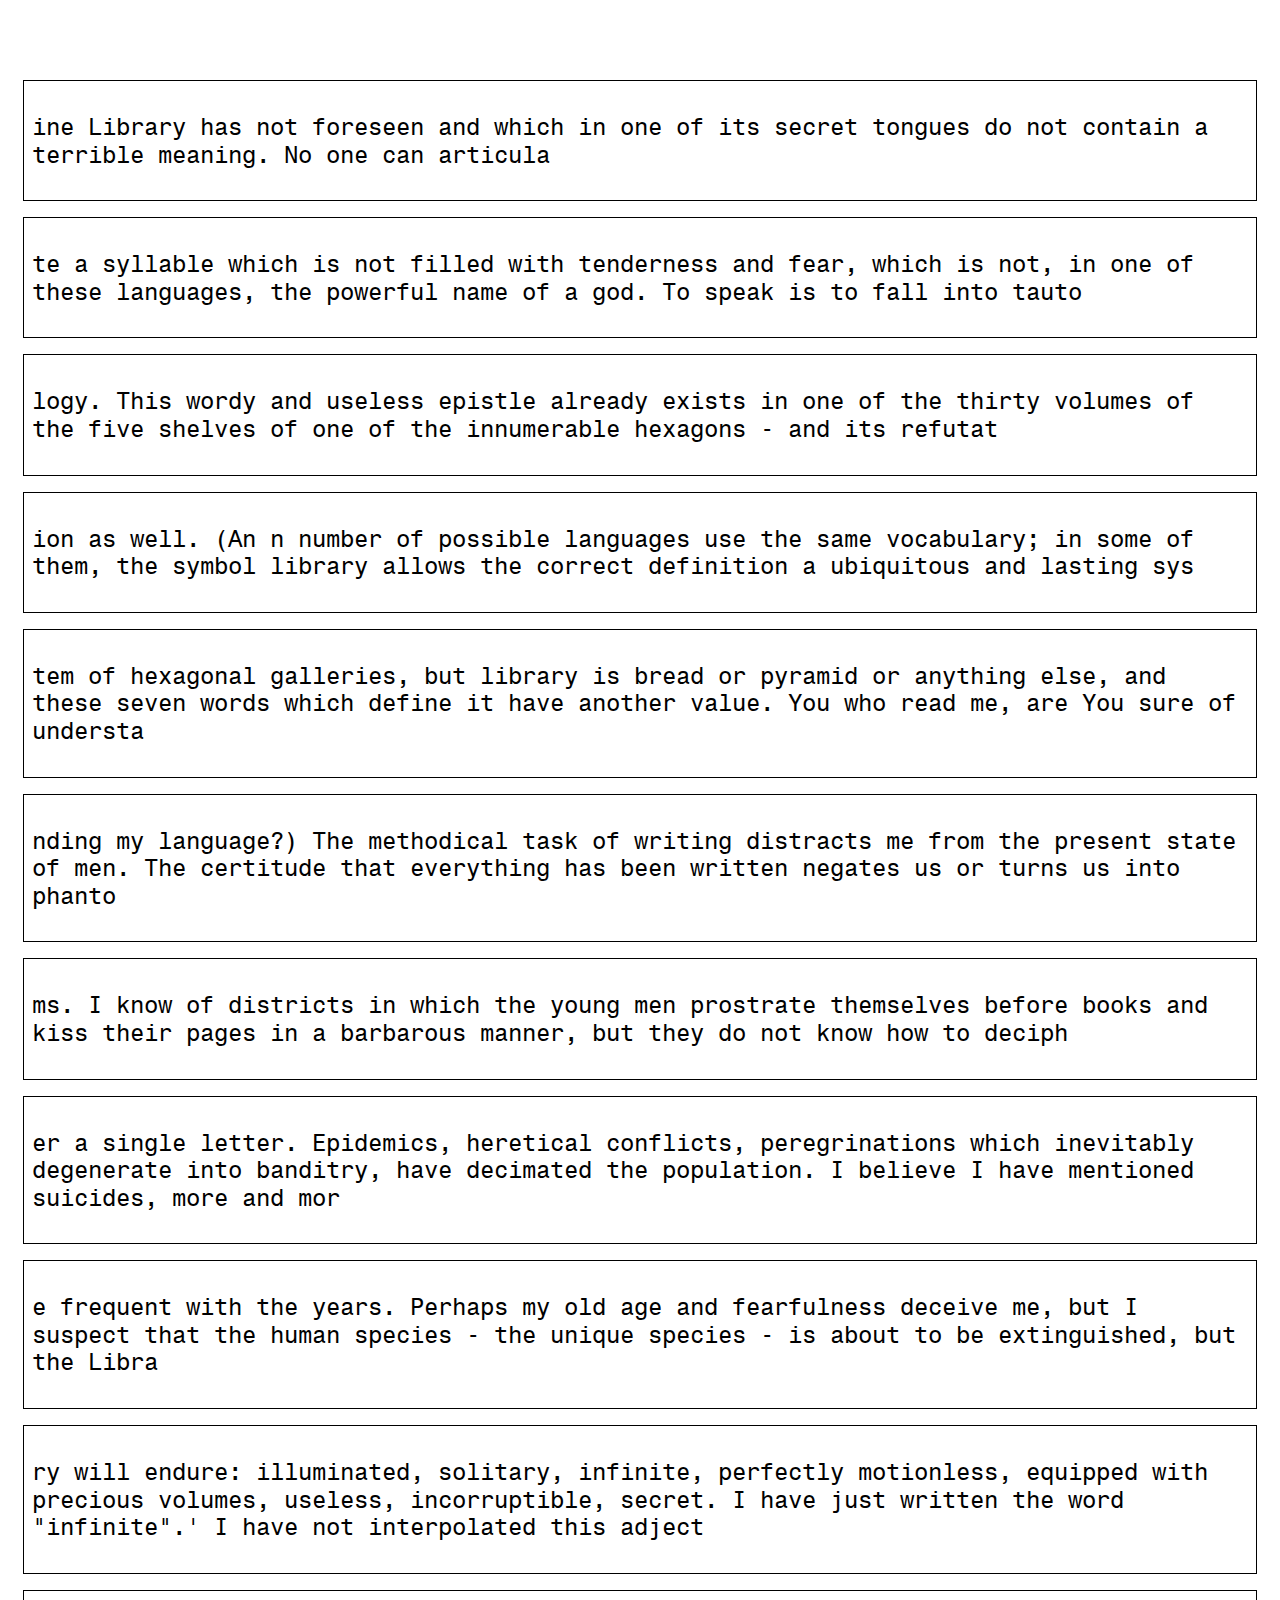
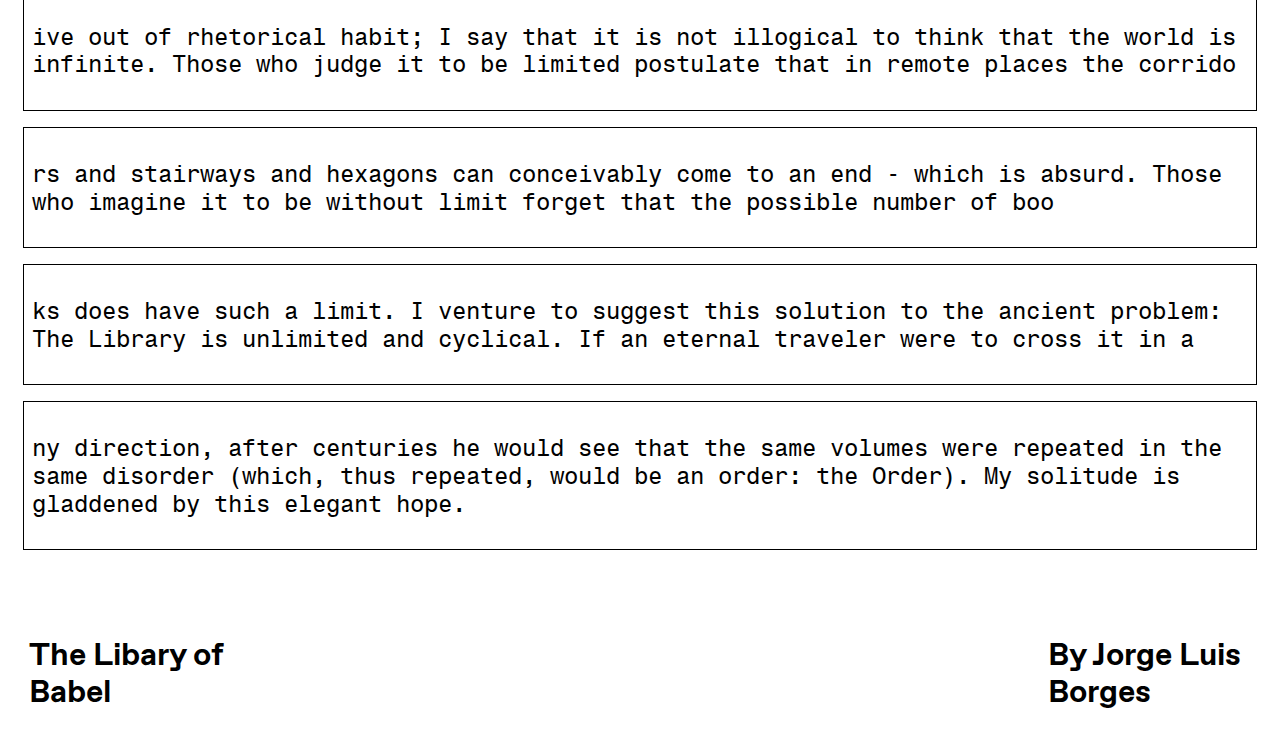
==== index10.html @ 60315643 "draft" ====
<!DOCTYPE html>
<html>
<head>
	<title>The Libary of Babel</title>
	<link rel="stylesheet" type="text/css" href="style.css">
	<link rel="stylesheet" type="text/css" href="normalize.css">
</head>
<body>
	<div class="container">

		<a href=""><div class="box8"><p> ine Library has not foreseen and which in one of its secret tongues do not contain a terrible meaning. No one can articula</p> </div></a>

		<a href=""><div class="box8"><p> te a syllable which is not filled with tenderness and fear, which is not, in one of these languages, the powerful name of a god. To speak is to fall into tauto</p> </div></a>

		<a href=""><div class="box8"><p> logy. This wordy and useless epistle already exists in one of the thirty volumes of the five shelves of one of the innumerable hexagons - and its refutat</p> </div></a>

		<a href=""><div class="box8"><p> ion as well. (An n number of possible languages use the same vocabulary; in some of them, the symbol library allows the correct definition a ubiquitous and lasting sys
</p> </div></a>

		<a href=""><div class="box8"><p> tem of hexagonal galleries, but library is bread or pyramid or anything else, and these seven words which define it have another value. You who read me, are You sure of understa</p> </div></a>

		<a href=""><div class="box8"><p> nding my language?) The methodical task of writing distracts me from the present state of men. The certitude that everything has been written negates us or turns us into phanto
</p> </div></a>

		<a href=""><div class="box8"><p> ms. I know of districts in which the young men prostrate themselves before books and kiss their pages in a barbarous manner, but they do not know how to deciph
 </p> </div></a>

        <a href=""><div class="box8"> <p> er a single letter. Epidemics, heretical conflicts, peregrinations which inevitably degenerate into banditry, have decimated the population. I believe I have mentioned suicides, more and mor
         
        </p> </div></a>

		<a href=""><div class="box8"><p> e frequent with the years. Perhaps my old age and fearfulness deceive me, but I suspect that the human species - the unique species - is about to be extinguished, but the Libra</p> </div></a>

		 <a href=""><div class="box8"><p> ry will endure: illuminated, solitary, infinite, perfectly motionless, equipped with precious volumes, useless, incorruptible, secret. I have just written the word "infinite".' I have not interpolated this adject

</p> </div></a>

         <a href=""><div class="box8"> <p> ive out of rhetorical habit; I say that it is not illogical to think that the world is infinite. Those who judge it to be limited postulate that in remote places the corrido

         </p> </div> </a>
         
         <a href=""><div class="box8"><p>rs and stairways and hexagons can conceivably come to an end - which is absurd. Those who imagine it to be without limit forget that the possible number of boo</p> </div></a>

         <a href=""><div class="box8"><p>ks does have such a limit. I venture to suggest this solution to the ancient problem: The Library is unlimited and cyclical. If an eternal traveler were to cross it in a
         </p> </div></a>
       
         <a href=""><div class="box8"><p> ny direction, after centuries he would see that the same volumes were repeated in the same disorder (which, thus repeated, would be an order: the Order). My solitude is gladdened by this elegant hope.


         </p> </div></a>
	</div>

<div class="footer2">
	<div><p>The Libary of Babel</p></div>
	<div> <p>By Jorge Luis Borges</p></div>
</div>
</body>
</html>
---- style.css ----
@font-face {
  font-family: "Monospace 821";
  src: url("Bitstream - Monospac821 BT Roman.woff") format("woff");
}

@font-face {
  font-family: "Favorit";
  src: url("ABCFavorit-Bold-Trial.woff") format("woff");
}



.box{
	width: 95%;
	border: solid 1px black;
	margin: auto;
	margin-top: 1rem;
	font-family: "Monospace 821";
	color: black;
	font-size: 1.5rem;
    padding: .5rem;

}

.box:hover{
 background-color: red;
}

.box2{
	width: 95%;
	border: solid 1px black;
	margin: auto;
	margin-top: 1rem;
	font-family: "Monospace 821";
	color: black;
	font-size: 1.5rem;
    padding: .5rem;

}

.box2:hover{
 background-color: yellow;
}

.box3{
	width: 95%;
	border: solid 1px black;
	margin: auto;
	margin-top: 1rem;
	font-family: "Monospace 821";
	color: black;
	font-size: 1.5rem;
    padding: .5rem;
}

.box3:hover{
	background-color: #39FF14;
}

.box4{
	width: 95%;
	border: solid 1px black;
	margin: auto;
	margin-top: 1rem;
	font-family: "Monospace 821";
	color: black;
	font-size: 1.5rem;
    padding: .5rem;
}

.box4:hover{
	background-color: #bc13fe;
}

.box5{
	width: 95%;
	border: solid 1px black;
	margin: auto;
	margin-top: 1rem;
	font-family: "Monospace 821";
	color: black;
	font-size: 1.5rem;
    padding: .5rem;
}

.box5:hover{
	background-color: #011ffd;
}

.box6{
	width: 95%;
	border: solid 1px black;
	margin: auto;
	margin-top: 1rem;
	font-family: "Monospace 821";
	color: black;
	font-size: 1.5rem;
    padding: .5rem;
}

.box6:hover{
	background-color: #13ca91;
}

.box7{
	width: 95%;
	border: solid 1px black;
	margin: auto;
	margin-top: 1rem;
	font-family: "Monospace 821";
	color: black;
	font-size: 1.5rem;
    padding: .5rem;
}

.box7:hover{
	background-color: #f000ff;
}

.box8{
	width: 95%;
	border: solid 1px black;
	margin: auto;
	margin-top: 1rem;
	font-family: "Monospace 821";
	color: black;
	font-size: 1.5rem;
    padding: .5rem;
}

.box8:hover{
	background-color: #FF5F1F;
}


a{
	text-decoration: none;
}



.container{
	margin-top: 5rem;

}


.footer{
	font-family: "Favorit";
	display: flex;
	flex-direction: row;
	margin-top: 12rem;
	font-size: 2rem;
	margin-left: 2.3%;
	column-gap: 64%;
}

.footer2{
	font-family: "Favorit";
	display: flex;
	flex-direction: row;
	margin-top: 3.5rem;
	font-size: 2rem;
	margin-left: 2.3%;
	column-gap: 64%;
}



@media only screen and (max-width: 1200px) {
.footer{
	font-family: "Favorit";
	display: flex;
	flex-direction: row;
	margin-top: 3rem;
	font-size: 2rem;
	margin-left: 3%;
	column-gap: 46%;
}

body{
	background-origin: yellow;
}

.footer2{
	font-family: "Favorit";
	display: flex;
	flex-direction: row;
	margin-top: 1rem;
	font-size: 2rem;
	margin-left: 3%%;
	column-gap: 46%;
}

.container{
	margin-top: 6rem;
}

}

@media only screen and (max-width: 755px) {

.footer{
    column-gap: 15%
}

.footer2{
	font-family: "Favorit";
	display: flex;
	flex-direction: row;
	margin-top: 1rem;
	font-size: 2rem;
	margin-left: 3%%;
	column-gap: 15%;
}

body{
	background-color: yellow;
}


}

@media only screen and (max-width: 376px) {
body{
	background-color: red;
	}
}
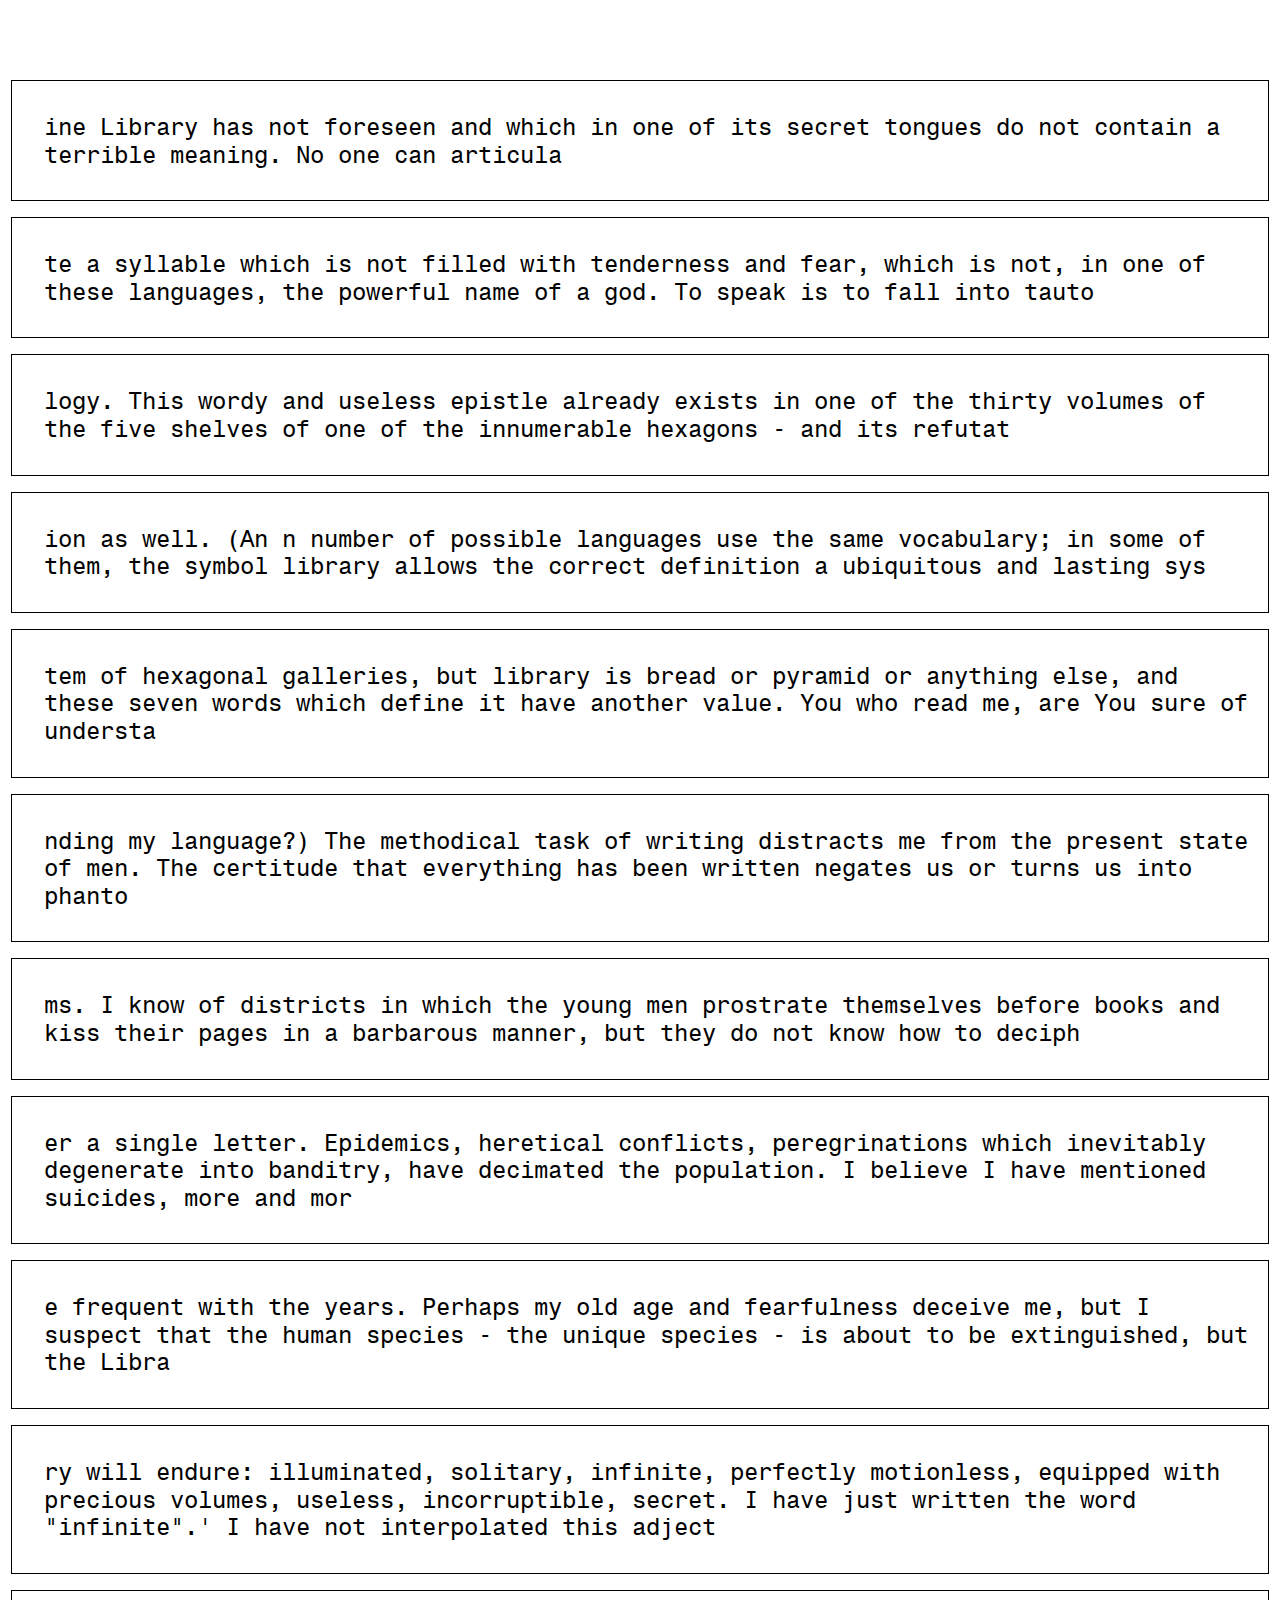
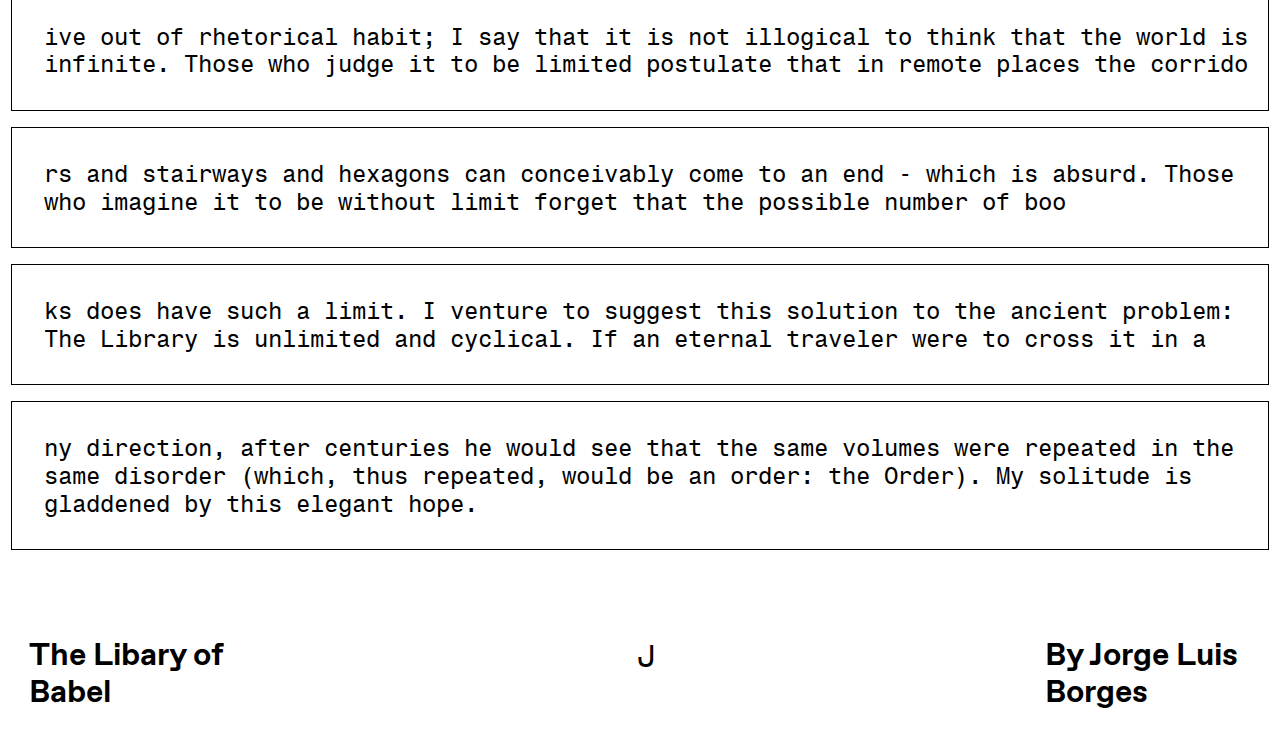
==== commit 005941cb: "fixed draft" ====
--- a/index10.html
+++ b/index10.html
@@ -2,56 +2,58 @@
 <html>
 <head>
 	<title>The Libary of Babel</title>
+	<link rel="stylesheet" type="text/css" href="normalize.css">
 	<link rel="stylesheet" type="text/css" href="style.css">
-	<link rel="stylesheet" type="text/css" href="normalize.css">
+	<meta name="viewport" content="width=device-width, initial-scale=1">
 </head>
-<body>
+<body class="body">
 	<div class="container">
 
-		<a href=""><div class="box8"><p> ine Library has not foreseen and which in one of its secret tongues do not contain a terrible meaning. No one can articula</p> </div></a>
+		<a href="index3.html"><div class="box ten pgten1"><p> ine Library has not foreseen and which in one of its secret tongues do not contain a terrible meaning. No one can articula</p> </div></a>
 
-		<a href=""><div class="box8"><p> te a syllable which is not filled with tenderness and fear, which is not, in one of these languages, the powerful name of a god. To speak is to fall into tauto</p> </div></a>
+		<a href="index8.html"><div class="box ten pgten2"><p> te a syllable which is not filled with tenderness and fear, which is not, in one of these languages, the powerful name of a god. To speak is to fall into tauto</p> </div></a>
 
-		<a href=""><div class="box8"><p> logy. This wordy and useless epistle already exists in one of the thirty volumes of the five shelves of one of the innumerable hexagons - and its refutat</p> </div></a>
+		<a href="index4.html"><div class="box ten pgten3"><p> logy. This wordy and useless epistle already exists in one of the thirty volumes of the five shelves of one of the innumerable hexagons - and its refutat</p> </div></a>
 
-		<a href=""><div class="box8"><p> ion as well. (An n number of possible languages use the same vocabulary; in some of them, the symbol library allows the correct definition a ubiquitous and lasting sys
+		<a href="index2.html"><div class="box ten pgten4"><p> ion as well. (An n number of possible languages use the same vocabulary; in some of them, the symbol library allows the correct definition a ubiquitous and lasting sys
 </p> </div></a>
 
-		<a href=""><div class="box8"><p> tem of hexagonal galleries, but library is bread or pyramid or anything else, and these seven words which define it have another value. You who read me, are You sure of understa</p> </div></a>
+		<a href="index.html"><div class="box ten pgten5"><p> tem of hexagonal galleries, but library is bread or pyramid or anything else, and these seven words which define it have another value. You who read me, are You sure of understa</p> </div></a>
 
-		<a href=""><div class="box8"><p> nding my language?) The methodical task of writing distracts me from the present state of men. The certitude that everything has been written negates us or turns us into phanto
+		<a href="index9.html"><div class="box ten pgten6"><p> nding my language?) The methodical task of writing distracts me from the present state of men. The certitude that everything has been written negates us or turns us into phanto
 </p> </div></a>
 
-		<a href=""><div class="box8"><p> ms. I know of districts in which the young men prostrate themselves before books and kiss their pages in a barbarous manner, but they do not know how to deciph
+		<a href="index2.html"><div class="box ten pgten7"><p> ms. I know of districts in which the young men prostrate themselves before books and kiss their pages in a barbarous manner, but they do not know how to deciph
  </p> </div></a>
 
-        <a href=""><div class="box8"> <p> er a single letter. Epidemics, heretical conflicts, peregrinations which inevitably degenerate into banditry, have decimated the population. I believe I have mentioned suicides, more and mor
+        <a href="index7.html"><div class="box ten pgten8"> <p> er a single letter. Epidemics, heretical conflicts, peregrinations which inevitably degenerate into banditry, have decimated the population. I believe I have mentioned suicides, more and mor
          
         </p> </div></a>
 
-		<a href=""><div class="box8"><p> e frequent with the years. Perhaps my old age and fearfulness deceive me, but I suspect that the human species - the unique species - is about to be extinguished, but the Libra</p> </div></a>
+		<a href="index6.html"><div class="box ten pgten9"><p> e frequent with the years. Perhaps my old age and fearfulness deceive me, but I suspect that the human species - the unique species - is about to be extinguished, but the Libra</p> </div></a>
 
-		 <a href=""><div class="box8"><p> ry will endure: illuminated, solitary, infinite, perfectly motionless, equipped with precious volumes, useless, incorruptible, secret. I have just written the word "infinite".' I have not interpolated this adject
+		 <a href="index3.html"><div class="box ten pgten10"><p> ry will endure: illuminated, solitary, infinite, perfectly motionless, equipped with precious volumes, useless, incorruptible, secret. I have just written the word "infinite".' I have not interpolated this adject
 
 </p> </div></a>
 
-         <a href=""><div class="box8"> <p> ive out of rhetorical habit; I say that it is not illogical to think that the world is infinite. Those who judge it to be limited postulate that in remote places the corrido
+         <a href="index2.html"><div class="box ten pgten11"> <p> ive out of rhetorical habit; I say that it is not illogical to think that the world is infinite. Those who judge it to be limited postulate that in remote places the corrido
 
          </p> </div> </a>
          
-         <a href=""><div class="box8"><p>rs and stairways and hexagons can conceivably come to an end - which is absurd. Those who imagine it to be without limit forget that the possible number of boo</p> </div></a>
+         <a href="index8.html"><div class="box ten pgten12"><p>rs and stairways and hexagons can conceivably come to an end - which is absurd. Those who imagine it to be without limit forget that the possible number of boo</p> </div></a>
 
-         <a href=""><div class="box8"><p>ks does have such a limit. I venture to suggest this solution to the ancient problem: The Library is unlimited and cyclical. If an eternal traveler were to cross it in a
+         <a href="index.html"><div class="box ten pgten13"><p>ks does have such a limit. I venture to suggest this solution to the ancient problem: The Library is unlimited and cyclical. If an eternal traveler were to cross it in a
          </p> </div></a>
        
-         <a href=""><div class="box8"><p> ny direction, after centuries he would see that the same volumes were repeated in the same disorder (which, thus repeated, would be an order: the Order). My solitude is gladdened by this elegant hope.
+         <a href="index4.html"><div class="box ten pgten14"><p> ny direction, after centuries he would see that the same volumes were repeated in the same disorder (which, thus repeated, would be an order: the Order). My solitude is gladdened by this elegant hope.
 
 
          </p> </div></a>
 	</div>
 
-<div class="footer2">
+<div class="footer3">
 	<div><p>The Libary of Babel</p></div>
+	<div class="abc"><p>J</p></div>
 	<div> <p>By Jorge Luis Borges</p></div>
 </div>
 </body>
--- a/style.css
+++ b/style.css
@@ -1,230 +1,774 @@
 @font-face {
-  font-family: "Monospace 821";
-  src: url("Bitstream - Monospac821 BT Roman.woff") format("woff");
+     font-family: "Monospace 821";
+     src: url("Bitstream - Monospac821 BT Roman.woff") format("woff");
+}
+ @font-face {
+     font-family: "Favorit";
+     src: url("ABCFavorit-Bold-Trial.woff") format("woff");
+}
+ body{
+     overflow-x: hidden;
+}
+ .box{
+     width: 95%;
+     border: solid 1px black;
+     margin: auto;
+     margin-top: 1rem;
+     font-family: "Monospace 821";
+     color: black;
+     font-size: 1.5rem;
+     padding: .5rem;
+     padding-left: 2rem;
+}
+ a{
+     text-decoration: none;
+}
+ .container{
+     margin-top: 5rem;
+}
+ .containerpg1{
+     margin-top: none;
+     overflow-y: hidden;
+}
+ .footer1{
+     font-family: "Favorit";
+     display: flex;
+     flex-direction: row;
+     margin-top: 12rem;
+     font-size: 2rem;
+     margin-left: 2.3%;
+     column-gap: 31%;
+}
+ .footer2{
+     font-family: "Favorit";
+     display: flex;
+     flex-direction: row;
+     margin-top: 3.5rem;
+     font-size: 2rem;
+     margin-left: 2.3%;
+     column-gap: 31%;
+}
+ .footer3{
+     font-family: "Favorit";
+     display: flex;
+     flex-direction: row;
+     margin-top: 3.5rem;
+     font-size: 2rem;
+     margin-left: 2.3%;
+     column-gap: 31%;
+}
+ .footermargin{
+     margin-top: 16rem;
+}
+ .abc{
+     font-family: "Monospace 821";
+}
+ .pgone{
+     animation: pgone 15s infinite;
+     position: relative;
+     animation-timing-function: linear;
+}
+ @keyframes pgone{
+     0%{
+         bottom: 65rem;
+    }
+     100%{
+         bottom: -100rem;
+    }
+}
+ .pgtwo1{
+     animation: pgtwo1 15s infinite;
+     position: relative;
+     animation-timing-function: linear;
+}
+ .pgtwo2{
+     animation: pgtwo2 13s infinite;
+     position: relative;
+     animation-timing-function: linear;
+}
+ .pgtwo3{
+     animation: pgtwo1 10s infinite;
+     position: relative;
+     animation-timing-function: linear;
+}
+ .pgtwo4{
+     animation: pgtwo2 16s infinite;
+     position: relative;
+     animation-timing-function: linear;
+}
+ .pgtwo5{
+     animation: pgtwo1 12s infinite;
+     position: relative;
+     animation-timing-function: linear;
+}
+ .pgtwo6{
+     animation: pgtwo2 15s infinite;
+     position: relative;
+     animation-timing-function: linear;
+}
+ @keyframes pgtwo1{
+     0%{
+         left: 100%;
+    }
+     100%{
+         left: -100% 
+    }
+}
+ @keyframes pgtwo2{
+     0%{
+         right: 100%;
+    }
+     100%{
+         right: -100% 
+    }
+}
+ .pgthree1{
+     animation: pgthree 1s infinite;
+     animation-timing-function: linear;
+     position: relative;
+}
+ .pgthree2{
+     animation: pgthree 3s infinite;
+     animation-timing-function: linear;
+     position: relative;
+}
+ .pgthree3{
+     animation: pgthree 2s infinite;
+     animation-timing-function: linear;
+     position: relative;
+}
+ .pgthree4{
+     animation: pgthree 4s infinite;
+     animation-timing-function: linear;
+     position: relative;
+}
+ .pgthree5{
+     animation: pgthree 2s infinite;
+     animation-timing-function: linear;
+     position: relative;
+}
+ .pgthree6{
+     animation: pgthree 1s infinite;
+     animation-timing-function: linear;
+     position: relative;
+}
+ .pgthree7{
+     animation: pgthree 14s infinite;
+     animation-timing-function: linear;
+     position: relative;
+}
+ @keyframes pgthree{
+     0%{
+         top: 0rem;
+    }
+     25%{
+         top: -4rem;
+    }
+     50%{
+         top: 0rem;
+    }
+     75%{
+         top: 4rem;
+    }
+     100%{
+         top: 0rem;
+    }
+}
+ .pgfour1{
+     animation: pgfour 1s infinite;
+}
+ .pgfour2{
+     animation: pgfour 3s infinite;
+}
+ .pgfour3{
+     animation: pgfour 2s infinite;
+}
+ .pgfour4{
+     animation: pgfour 4s infinite;
+}
+ .pgfour5{
+     animation: pgfour 1s infinite;
+}
+ .pgfour6{
+     animation: pgfour 2s infinite;
+}
+ .pgfour7{
+     animation: pgfour 4s infinite;
+}
+ .pgfour8{
+     animation: pgfour 3s infinite;
+}
+ @keyframes pgfour{
+     0%{
+         opacity: 100% 
+    }
+     50%{
+         opacity: 0%;
+    }
+     100%{
+         opacity: 100%;
+    }
+}
+ .pgfive1{
+     animation: pgfive 2s infinite;
+     animation-timing-function: linear;
+     position: relative;
+}
+ .pgfive2{
+     animation: pgfive 7s infinite;
+     animation-timing-function: linear;
+     position: relative;
+}
+ .pgfive3{
+     animation: pgfive 2s infinite;
+     animation-timing-function: linear;
+     position: relative;
+}
+ .pgfive4{
+     animation: pgfive 5s infinite;
+     animation-timing-function: linear;
+     position: relative;
+}
+ .pgfive5{
+     animation: pgfive 6s infinite;
+     animation-timing-function: linear;
+     position: relative;
+}
+ .pgfive6{
+     animation: pgfive 2s infinite;
+     animation-timing-function: linear;
+     position: relative;
+}
+ .pgfive7{
+     animation: pgfive 4s infinite;
+     animation-timing-function: linear;
+     position: relative;
+}
+ .pgfive8{
+     animation: pgfive 6s infinite;
+     animation-timing-function: linear;
+     position: relative;
+}
+ .pgfive9{
+     animation: pgfive 3s infinite;
+     animation-timing-function: linear;
+     position: relative;
+}
+ @keyframes pgfive{
+     0%{
+         left: 0rem;
+    }
+     25%{
+         left: 10rem;
+    }
+     50%{
+         left:0rem;
+    }
+     75%{
+         left: -10rem;
+    }
+     100%{
+         left: 0rem;
+    }
+}
+ .pgsix1{
+     animation: pgsix 3s infinite;
+     animation-timing-function: linear;
+}
+ .pgsix2{
+     animation: pgsix 2s infinite;
+     animation-timing-function: linear;
+}
+ .pgsix3{
+     animation: pgsix 4s infinite;
+     animation-timing-function: linear;
+}
+ .pgsix4{
+     animation: pgsix 6s infinite;
+     animation-timing-function: linear;
+}
+ .pgsix5{
+     animation: pgsix 2s infinite;
+     animation-timing-function: linear;
+}
+ .pgsix6{
+     animation: pgsix 6s infinite;
+     animation-timing-function: linear;
+}
+ .pgsix7{
+     animation: pgsix 3s infinite;
+     animation-timing-function: linear;
+}
+ .pgsix8{
+     animation: pgsix 2s infinite;
+     animation-timing-function: linear;
+}
+ .pgsix9{
+     animation: pgsix 5s infinite;
+     animation-timing-function: linear;
+}
+ .pgsix10{
+     animation: pgsix 2s infinite;
+     animation-timing-function: linear;
+}
+ @keyframes pgsix{
+     0%{
+         transform: rotateZ( 15deg);
+    }
+     50%{
+         transform: rotateZ(-15deg);
+    }
+     100%{
+         transform: rotateZ(15deg);
+    }
+}
+ .pgseven1{
+     animation: pgseven 2s infinite;
+     animation-timing-function: ease;
+}
+ .pgseven2{
+     animation: pgseven 1s infinite;
+     animation-timing-function: ease;
+}
+ .pgseven3{
+     animation: pgseven 4s infinite;
+     animation-timing-function: ease;
+}
+ .pgseven4{
+     animation: pgseven 5s infinite;
+     animation-timing-function: ease;
+}
+ .pgseven5{
+     animation: pgseven 3s infinite;
+     animation-timing-function: ease;
+}
+ .pgseven6{
+     animation: pgseven 2s infinite;
+     animation-timing-function: ease;
+}
+ .pgseven7{
+     animation: pgseven 6s infinite;
+     animation-timing-function: ease;
+}
+ .pgseven8{
+     animation: pgseven 3s infinite;
+     animation-timing-function: ease;
+}
+ .pgseven9{
+     animation: pgseven 1s infinite;
+     animation-timing-function: ease;
+}
+ .pgseven10{
+     animation: pgseven 3s infinite;
+     animation-timing-function: ease;
+}
+ .pgseven11{
+     animation: pgseven 2s infinite;
+     animation-timing-function: ease;
+}
+ @keyframes pgseven {
+     0% {
+         transform: scale(1,1) translateY(0);
+    }
+     10% {
+         transform: scale(1.1,.9) translateY(0);
+    }
+     30% {
+         transform: scale(.9,1.1) translateY(-100px);
+    }
+     50% {
+         transform: scale(1,1) translateY(0);
+    }
+     57% {
+         transform: scale(1,1) translateY(-7px);
+    }
+     64% {
+         transform: scale(1,1) translateY(0);
+    }
+     100% {
+         transform: scale(1,1) translateY(0);
+    }
+}
+ .pgeight1{
+     animation: pgeight 4s infinite;
+     animation-timing-function: linear;
+}
+ .pgeight2{
+     animation: pgeight 7s infinite;
+     animation-timing-function: linear;
+}
+ .pgeight3{
+     animation: pgeight 5s infinite;
+     animation-timing-function: linear;
+}
+ .pgeight4{
+     animation: pgeight 3s infinite;
+     animation-timing-function: linear;
+}
+ .pgeight5{
+     animation: pgeight 6s infinite;
+     animation-timing-function: linear;
+}
+ .pgeight6{
+     animation: pgeight 4s infinite;
+     animation-timing-function: linear;
+}
+ .pgeight7{
+     animation: pgeight 7s infinite;
+     animation-timing-function: linear;
+}
+ .pgeight8{
+     animation: pgeight 4s infinite;
+     animation-timing-function: linear;
+}
+ .pgeight9{
+     animation: pgeight 5s infinite;
+     animation-timing-function: linear;
+}
+ .pgeight10{
+     animation: pgeight 3s infinite;
+     animation-timing-function: linear;
+}
+ .pgeight11{
+     animation: pgeight 7s infinite;
+     animation-timing-function: linear;
+}
+ .pgeight12{
+     animation: pgeight 4s infinite;
+     animation-timing-function: linear;
+}
+ @keyframes pgeight {
+     from {
+         transform: rotate(0deg) translateX(150px) rotate(0deg);
+    }
+     to {
+         transform: rotate(360deg) translateX(150px) rotate(-360deg);
+    }
+}
+ .pgnine1{
+     animation: pgnine 12s infinite;
+     animation-timing-function: linear;
+     position: relative;
+}
+ .pgnine2{
+     animation: pgnine 10s infinite;
+     animation-timing-function: linear;
+     position: relative;
+}
+ .pgnine3{
+     animation: pgnine 8s infinite;
+     animation-timing-function: linear;
+     position: relative;
+}
+ .pgnine4{
+     animation: pgnine 15s infinite;
+     animation-timing-function: linear;
+     position: relative;
+}
+ .pgnine5{
+     animation: pgnine 13s infinite;
+     animation-timing-function: linear;
+     position: relative;
+}
+ .pgnine6{
+     animation: pgnine 9s infinite;
+     animation-timing-function: linear;
+     position: relative;
+}
+ .pgnine7{
+     animation: pgnine 15s infinite;
+     animation-timing-function: linear;
+     position: relative;
+}
+ .pgnine8{
+     animation: pgnine 10s infinite;
+     animation-timing-function: linear;
+     position: relative;
+}
+ .pgnine9{
+     animation: pgnine 12s infinite;
+     animation-timing-function: linear;
+     position: relative;
+}
+ .pgnine10{
+     animation: pgnine 16s infinite;
+     animation-timing-function: linear;
+     position: relative;
+}
+ .pgnine11{
+     animation: pgnine 8s infinite;
+     animation-timing-function: linear;
+     position: relative;
+}
+ .pgnine12{
+     animation: pgnine 16s infinite;
+     animation-timing-function: linear;
+     position: relative;
+}
+ .pgnine13{
+     animation: pgnine 10s infinite;
+     animation-timing-function: linear;
+     position: relative;
+}
+ @keyframes pgnine{
+     0%{
+         transition: rotateY(0deg);
+    }
+     50%{
+         transform: rotateY(360deg);
+    }
+     100%{
+         transform: rotateY(0deg);
+    }
+}
+ .pgten1{
+     animation: pgten 9s infinite;
+     animation-timing-function: linear;
+     position: relative;
+}
+ .pgten2{
+     animation: pgten2 12s infinite;
+     animation-timing-function: linear;
+     position: relative;
+}
+ .pgten3{
+     animation: pgten 10s infinite;
+     animation-timing-function: linear;
+     position: relative;
+}
+ .pgten4{
+     animation: pgten2 14s infinite;
+     animation-timing-function: linear;
+     position: relative;
+}
+ .pgten5{
+     animation: pgten 9s infinite;
+     animation-timing-function: linear;
+     position: relative;
+}
+ .pgten6{
+     animation: pgten2 8s infinite;
+     animation-timing-function: linear;
+     position: relative;
+}
+ .pgten7{
+     animation: pgten 12s infinite;
+     animation-timing-function: linear;
+     position: relative;
+}
+ .pgten8{
+     animation: pgten2 14s infinite;
+     animation-timing-function: linear;
+     position: relative;
+}
+ .pgten9{
+     animation: pgten 13s infinite;
+     animation-timing-function: linear;
+     position: relative;
+}
+ .pgten10{
+     animation: pgten2 16s infinite;
+     animation-timing-function: linear;
+     position: relative;
+}
+ .pgten11{
+     animation: pgten 9s infinite;
+     animation-timing-function: linear;
+     position: relative;
+}
+ .pgten12{
+     animation: pgten2 8s infinite;
+     animation-timing-function: linear;
+     position: relative;
+}
+ .pgten13{
+     animation: pgten 15s infinite;
+     animation-timing-function: linear;
+     position: relative;
+}
+ .pgten14{
+     animation: pgten2 12s infinite;
+     animation-timing-function: linear;
+     position: relative;
+}
+ @keyframes pgten{
+     0%{
+         transform: rotateZ( 15deg);
+         left: 0%;
+         opacity: 100% 
+    }
+     50%{
+         transform: rotateZ(-15deg);
+         left: 100%;
+         opacity:0%;
+    }
+     100%{
+         transform: rotateZ(15deg);
+         left: 0%;
+         opacity: 100%;
+    }
+}
+ @keyframes pgten2{
+     0%{
+         transform: rotateZ( 15deg);
+         right: 0%;
+         opacity: 100% 
+    }
+     50%{
+         transform: rotateZ(-15deg);
+         right: 100%;
+         opacity:0%;
+    }
+     100%{
+         transform: rotateZ(15deg);
+         right: 0%;
+         opacity: 100%;
+    }
+}
+ .one:hover{
+     background-color: red;
+}
+ .two:hover{
+     background-color: yellow;
+}
+ .three:hover{
+     background-color: #39FF14;
+}
+ .four:hover{
+     background-color: #bc13fe;
+}
+ .five:hover{
+     background-color: #011ffd;
+}
+ .six:hover{
+     background-color: green;
+}
+ .seven:hover{
+     background-color: #13ca91;
+}
+ .eight:hover{
+     background-color: #f000ff;
+}
+ .nine:hover{
+     background-color: #FF5F1F;
+}
+ .ten:hover{
+     background-color: orange;
+}
+ @media screen and (max-width: 1200px) {
+     .footer1{
+         font-family: "Favorit";
+         display: flex;
+         flex-direction: row;
+         margin-top: 3rem;
+         font-size: 2rem;
+         margin-left: 3%;
+         column-gap: 20%;
+    }
+     .footer2{
+         font-family: "Favorit";
+         display: flex;
+         flex-direction: row;
+         margin-top: 1rem;
+         font-size: 2rem;
+         margin-left: 3%;
+         column-gap: 20%;
+    }
+     .footer3{
+         font-family: "Favorit";
+         display: flex;
+         flex-direction: row;
+         margin-top: 1rem;
+         font-size: 2rem;
+         margin-left: 3%;
+         column-gap: 20%;
+    }
+     .container{
+         margin-top: 6rem;
+    }
+     .containerpg1{
+         margin-top: none;
+         overflow-x: hidden;
+    }
+}
+ @media screen and (max-width: 755px) {
+     .box{
+         padding: .5rem;
+         padding-left:.5rem;
+    }
+     .footer1{
+         column-gap: 10%;
+         font-size: 1.7rem;
+    }
+     .footer2{
+         font-family: "Favorit";
+         display: flex;
+         flex-direction: row;
+         margin-top: 1rem;
+         font-size: 1.7rem;
+         margin-left: 3%;
+         column-gap: 10%;
+    }
+     .footer3{
+         font-family: "Favorit";
+         display: flex;
+         flex-direction: row;
+         margin-top: -4rem;
+         font-size: 1.7rem;
+         margin-left: 3%;
+         column-gap: 10%;
+    }
+     .containerpg1{
+         margin-top: none;
+         margin-bottom: -5rem;
+         position: static;
+         overflow-y: hidden;
+         overflow-x: hidden;
+    }
+}
+ @media screen and (max-width: 376px) {
+     .box{
+         font-size: 16px;
+         height: 10rem;
+         width: 90%;
+         padding: .5rem;
+         padding-left:.5rem;
+    }
+     .footer1{
+         column-gap: 19%;
+         font-size: 1rem;
+         margin-top: .9rem;
+         margin-bottom: none;
+    }
+     .footer2{
+         margin-top: .9rem;
+         font-size: 1rem;
+         column-gap: 19%;
+    }
+     .footer3{
+         margin-top: -5rem;
+         font-size: 1rem;
+         column-gap: 19%;
+    }
+     .containerpg1{
+         margin-top: none;
+         margin-bottom: -5rem;
+         position: static;
+         overflow-y: hidden;
+         overflow-x: hidden;
+    }
+     .container{
+         margin-top: 0rem;
+         margin-bottom: .9rem;
+         position: static;
+         overflow-y: hidden;
+         overflow-x: hidden;
+    }
+     p{
+         vertical-align: middle;
+    }
+     body{
+         overflow-x: hidden;
+    }
 }
 
-@font-face {
-  font-family: "Favorit";
-  src: url("ABCFavorit-Bold-Trial.woff") format("woff");
-}
-
-
-
-.box{
-	width: 95%;
-	border: solid 1px black;
-	margin: auto;
-	margin-top: 1rem;
-	font-family: "Monospace 821";
-	color: black;
-	font-size: 1.5rem;
-    padding: .5rem;
-
-}
-
-.box:hover{
- background-color: red;
-}
-
-.box2{
-	width: 95%;
-	border: solid 1px black;
-	margin: auto;
-	margin-top: 1rem;
-	font-family: "Monospace 821";
-	color: black;
-	font-size: 1.5rem;
-    padding: .5rem;
-
-}
-
-.box2:hover{
- background-color: yellow;
-}
-
-.box3{
-	width: 95%;
-	border: solid 1px black;
-	margin: auto;
-	margin-top: 1rem;
-	font-family: "Monospace 821";
-	color: black;
-	font-size: 1.5rem;
-    padding: .5rem;
-}
-
-.box3:hover{
-	background-color: #39FF14;
-}
-
-.box4{
-	width: 95%;
-	border: solid 1px black;
-	margin: auto;
-	margin-top: 1rem;
-	font-family: "Monospace 821";
-	color: black;
-	font-size: 1.5rem;
-    padding: .5rem;
-}
-
-.box4:hover{
-	background-color: #bc13fe;
-}
-
-.box5{
-	width: 95%;
-	border: solid 1px black;
-	margin: auto;
-	margin-top: 1rem;
-	font-family: "Monospace 821";
-	color: black;
-	font-size: 1.5rem;
-    padding: .5rem;
-}
-
-.box5:hover{
-	background-color: #011ffd;
-}
-
-.box6{
-	width: 95%;
-	border: solid 1px black;
-	margin: auto;
-	margin-top: 1rem;
-	font-family: "Monospace 821";
-	color: black;
-	font-size: 1.5rem;
-    padding: .5rem;
-}
-
-.box6:hover{
-	background-color: #13ca91;
-}
-
-.box7{
-	width: 95%;
-	border: solid 1px black;
-	margin: auto;
-	margin-top: 1rem;
-	font-family: "Monospace 821";
-	color: black;
-	font-size: 1.5rem;
-    padding: .5rem;
-}
-
-.box7:hover{
-	background-color: #f000ff;
-}
-
-.box8{
-	width: 95%;
-	border: solid 1px black;
-	margin: auto;
-	margin-top: 1rem;
-	font-family: "Monospace 821";
-	color: black;
-	font-size: 1.5rem;
-    padding: .5rem;
-}
-
-.box8:hover{
-	background-color: #FF5F1F;
-}
-
-
-a{
-	text-decoration: none;
-}
-
-
-
-.container{
-	margin-top: 5rem;
-
-}
-
-
-.footer{
-	font-family: "Favorit";
-	display: flex;
-	flex-direction: row;
-	margin-top: 12rem;
-	font-size: 2rem;
-	margin-left: 2.3%;
-	column-gap: 64%;
-}
-
-.footer2{
-	font-family: "Favorit";
-	display: flex;
-	flex-direction: row;
-	margin-top: 3.5rem;
-	font-size: 2rem;
-	margin-left: 2.3%;
-	column-gap: 64%;
-}
-
-
-
-@media only screen and (max-width: 1200px) {
-.footer{
-	font-family: "Favorit";
-	display: flex;
-	flex-direction: row;
-	margin-top: 3rem;
-	font-size: 2rem;
-	margin-left: 3%;
-	column-gap: 46%;
-}
-
-body{
-	background-origin: yellow;
-}
-
-.footer2{
-	font-family: "Favorit";
-	display: flex;
-	flex-direction: row;
-	margin-top: 1rem;
-	font-size: 2rem;
-	margin-left: 3%%;
-	column-gap: 46%;
-}
-
-.container{
-	margin-top: 6rem;
-}
-
-}
-
-@media only screen and (max-width: 755px) {
-
-.footer{
-    column-gap: 15%
-}
-
-.footer2{
-	font-family: "Favorit";
-	display: flex;
-	flex-direction: row;
-	margin-top: 1rem;
-	font-size: 2rem;
-	margin-left: 3%%;
-	column-gap: 15%;
-}
-
-body{
-	background-color: yellow;
-}
-
-
-}
-
-@media only screen and (max-width: 376px) {
-body{
-	background-color: red;
-	}
-}
-
-
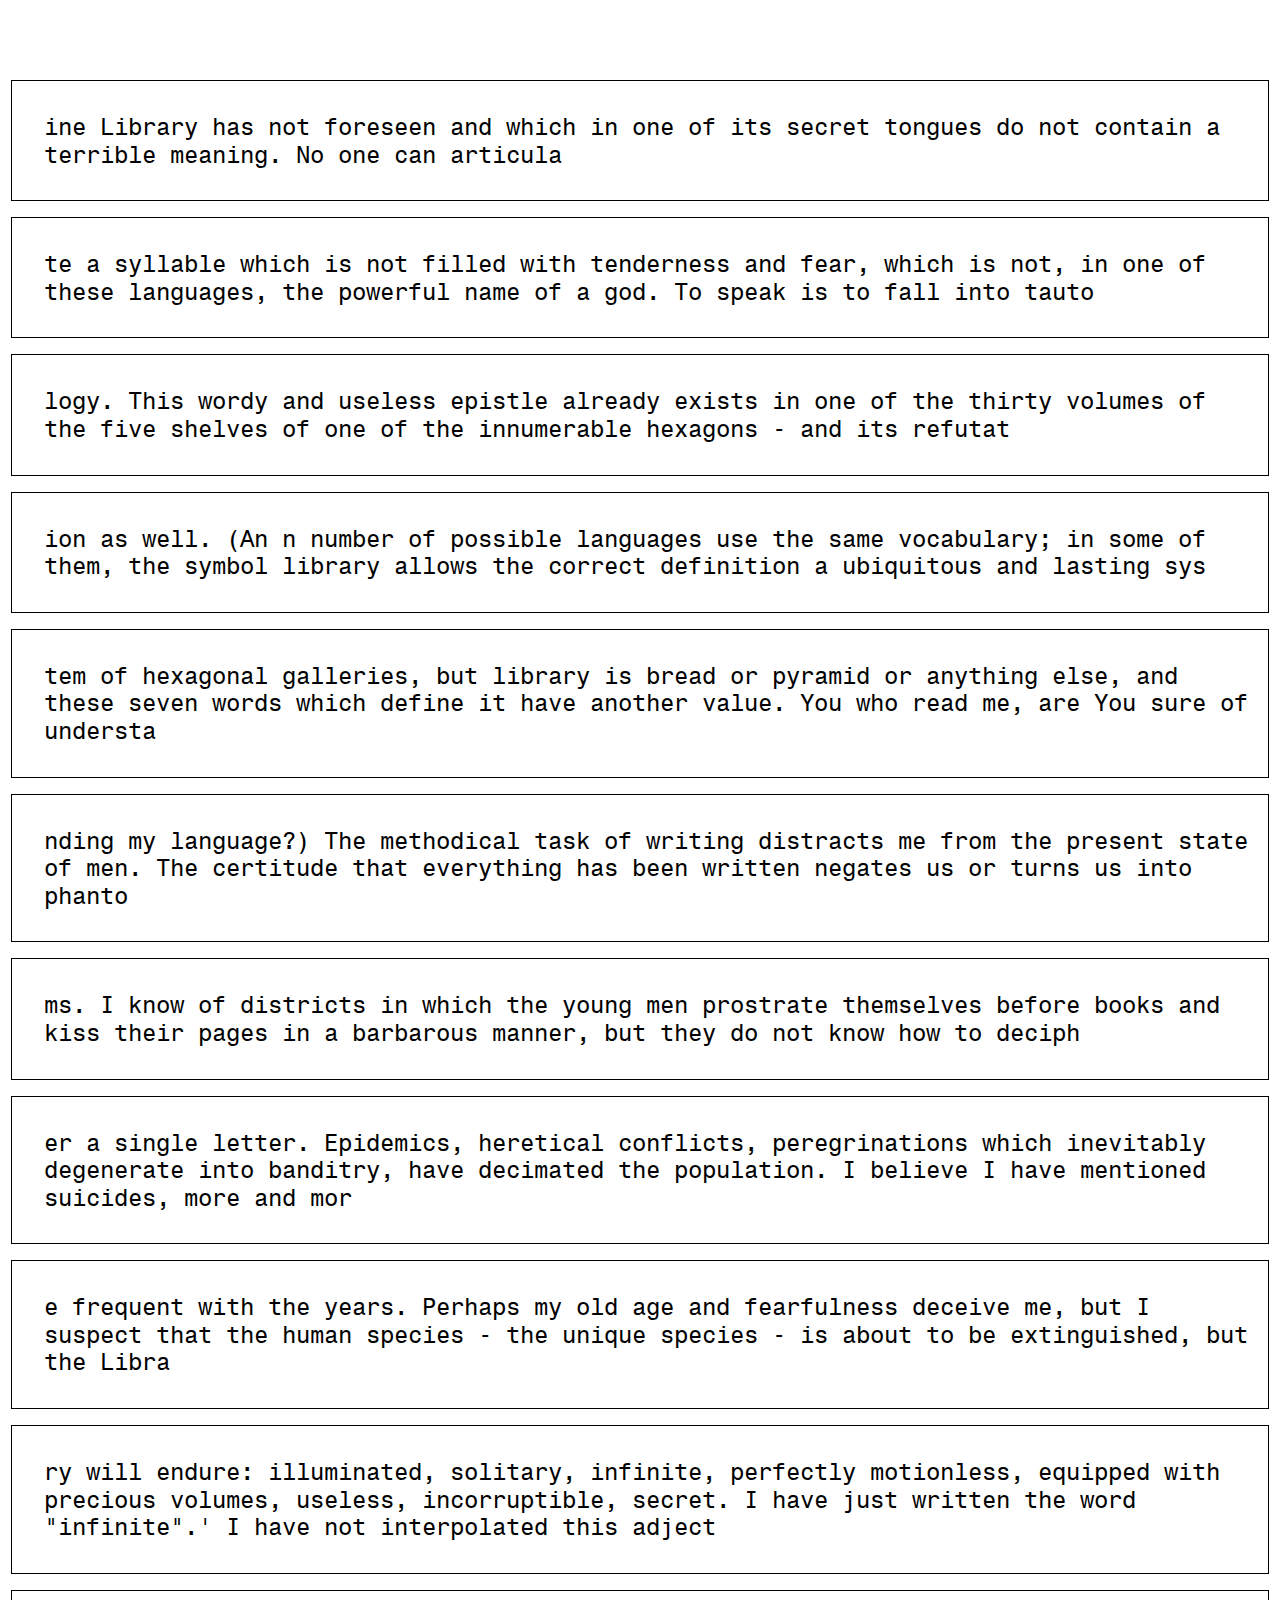
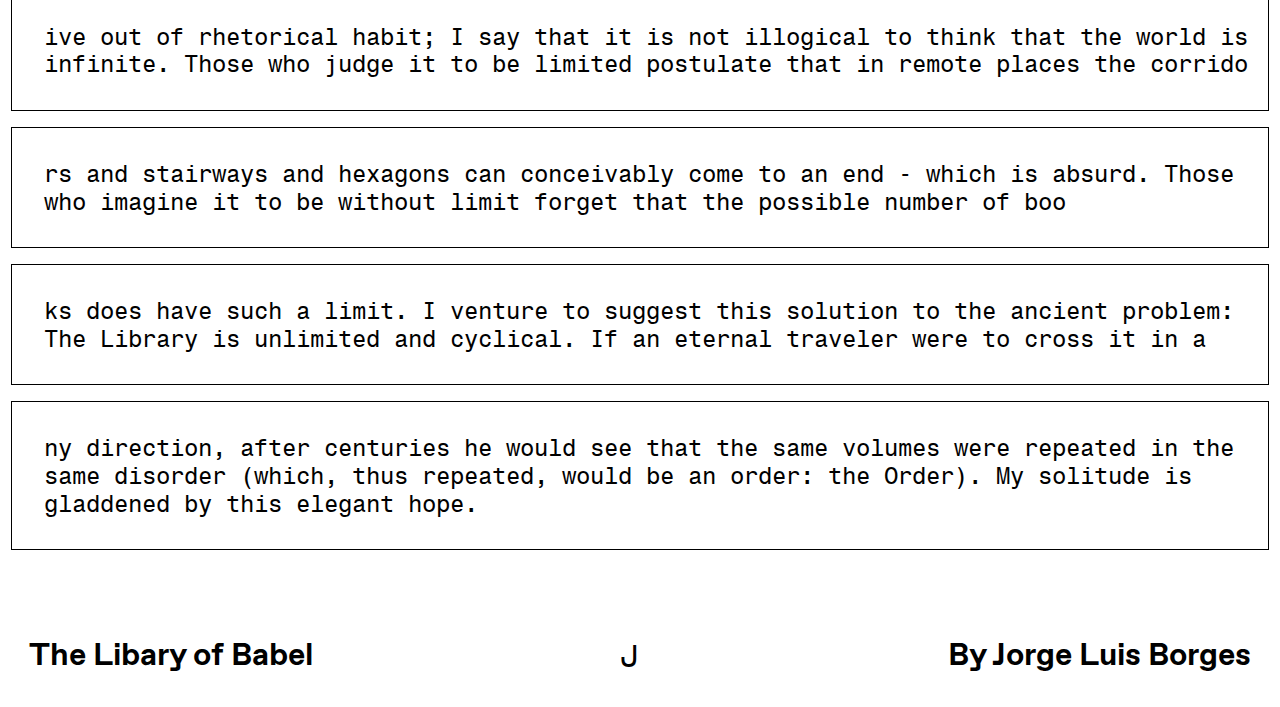
==== commit df7b8935: "draft" ====
--- a/index10.html
+++ b/index10.html
@@ -9,49 +9,49 @@
 <body class="body">
 	<div class="container">
 
-		<a href="index3.html"><div class="box ten pgten1"><p> ine Library has not foreseen and which in one of its secret tongues do not contain a terrible meaning. No one can articula</p> </div></a>
+		<a href="index3.html"><div class="box ten pgten1 mainanimation1pg10"><p> ine Library has not foreseen and which in one of its secret tongues do not contain a terrible meaning. No one can articula</p> </div></a>
 
-		<a href="index8.html"><div class="box ten pgten2"><p> te a syllable which is not filled with tenderness and fear, which is not, in one of these languages, the powerful name of a god. To speak is to fall into tauto</p> </div></a>
+		<a href="index8.html"><div class="box ten pgten2 mainanimation2pg10"><p> te a syllable which is not filled with tenderness and fear, which is not, in one of these languages, the powerful name of a god. To speak is to fall into tauto</p> </div></a>
 
-		<a href="index4.html"><div class="box ten pgten3"><p> logy. This wordy and useless epistle already exists in one of the thirty volumes of the five shelves of one of the innumerable hexagons - and its refutat</p> </div></a>
+		<a href="index4.html"><div class="box ten pgten3 mainanimation1pg10"><p> logy. This wordy and useless epistle already exists in one of the thirty volumes of the five shelves of one of the innumerable hexagons - and its refutat</p> </div></a>
 
-		<a href="index2.html"><div class="box ten pgten4"><p> ion as well. (An n number of possible languages use the same vocabulary; in some of them, the symbol library allows the correct definition a ubiquitous and lasting sys
+		<a href="index2.html"><div class="box ten pgten4 mainanimation2pg10"><p> ion as well. (An n number of possible languages use the same vocabulary; in some of them, the symbol library allows the correct definition a ubiquitous and lasting sys
 </p> </div></a>
 
-		<a href="index.html"><div class="box ten pgten5"><p> tem of hexagonal galleries, but library is bread or pyramid or anything else, and these seven words which define it have another value. You who read me, are You sure of understa</p> </div></a>
+		<a href="index.html"><div class="box ten pgten5 mainanimation1pg10"><p> tem of hexagonal galleries, but library is bread or pyramid or anything else, and these seven words which define it have another value. You who read me, are You sure of understa</p> </div></a>
 
-		<a href="index9.html"><div class="box ten pgten6"><p> nding my language?) The methodical task of writing distracts me from the present state of men. The certitude that everything has been written negates us or turns us into phanto
+		<a href="index9.html"><div class="box ten pgten6 mainanimation2pg10"><p> nding my language?) The methodical task of writing distracts me from the present state of men. The certitude that everything has been written negates us or turns us into phanto
 </p> </div></a>
 
-		<a href="index2.html"><div class="box ten pgten7"><p> ms. I know of districts in which the young men prostrate themselves before books and kiss their pages in a barbarous manner, but they do not know how to deciph
+		<a href="index2.html"><div class="box ten pgten7 mainanimation1pg10"><p> ms. I know of districts in which the young men prostrate themselves before books and kiss their pages in a barbarous manner, but they do not know how to deciph
  </p> </div></a>
 
-        <a href="index7.html"><div class="box ten pgten8"> <p> er a single letter. Epidemics, heretical conflicts, peregrinations which inevitably degenerate into banditry, have decimated the population. I believe I have mentioned suicides, more and mor
+        <a href="index7.html"><div class="box ten pgten8 mainanimation2pg10"> <p> er a single letter. Epidemics, heretical conflicts, peregrinations which inevitably degenerate into banditry, have decimated the population. I believe I have mentioned suicides, more and mor
          
         </p> </div></a>
 
-		<a href="index6.html"><div class="box ten pgten9"><p> e frequent with the years. Perhaps my old age and fearfulness deceive me, but I suspect that the human species - the unique species - is about to be extinguished, but the Libra</p> </div></a>
+		<a href="index6.html"><div class="box ten pgten9 mainanimation1pg10"><p> e frequent with the years. Perhaps my old age and fearfulness deceive me, but I suspect that the human species - the unique species - is about to be extinguished, but the Libra</p> </div></a>
 
-		 <a href="index3.html"><div class="box ten pgten10"><p> ry will endure: illuminated, solitary, infinite, perfectly motionless, equipped with precious volumes, useless, incorruptible, secret. I have just written the word "infinite".' I have not interpolated this adject
+		 <a href="index3.html"><div class="box ten pgten10 mainanimation2pg10"><p> ry will endure: illuminated, solitary, infinite, perfectly motionless, equipped with precious volumes, useless, incorruptible, secret. I have just written the word "infinite".' I have not interpolated this adject
 
 </p> </div></a>
 
-         <a href="index2.html"><div class="box ten pgten11"> <p> ive out of rhetorical habit; I say that it is not illogical to think that the world is infinite. Those who judge it to be limited postulate that in remote places the corrido
+         <a href="index2.html"><div class="box ten pgten11 mainanimation1pg10"> <p> ive out of rhetorical habit; I say that it is not illogical to think that the world is infinite. Those who judge it to be limited postulate that in remote places the corrido
 
          </p> </div> </a>
          
-         <a href="index8.html"><div class="box ten pgten12"><p>rs and stairways and hexagons can conceivably come to an end - which is absurd. Those who imagine it to be without limit forget that the possible number of boo</p> </div></a>
+         <a href="index8.html"><div class="box ten pgten12 mainanimation2pg10"><p>rs and stairways and hexagons can conceivably come to an end - which is absurd. Those who imagine it to be without limit forget that the possible number of boo</p> </div></a>
 
-         <a href="index.html"><div class="box ten pgten13"><p>ks does have such a limit. I venture to suggest this solution to the ancient problem: The Library is unlimited and cyclical. If an eternal traveler were to cross it in a
+         <a href="index.html"><div class="box ten pgten13 mainanimation1pg10"><p>ks does have such a limit. I venture to suggest this solution to the ancient problem: The Library is unlimited and cyclical. If an eternal traveler were to cross it in a
          </p> </div></a>
        
-         <a href="index4.html"><div class="box ten pgten14"><p> ny direction, after centuries he would see that the same volumes were repeated in the same disorder (which, thus repeated, would be an order: the Order). My solitude is gladdened by this elegant hope.
+         <a href="index4.html"><div class="box ten pgten14 mainanimation2pg10"><p> ny direction, after centuries he would see that the same volumes were repeated in the same disorder (which, thus repeated, would be an order: the Order). My solitude is gladdened by this elegant hope.
 
 
          </p> </div></a>
 	</div>
 
-<div class="footer3">
+<div class="mainfooter footer3">
 	<div><p>The Libary of Babel</p></div>
 	<div class="abc"><p>J</p></div>
 	<div> <p>By Jorge Luis Borges</p></div>
--- a/style.css
+++ b/style.css
@@ -30,32 +30,25 @@
      margin-top: none;
      overflow-y: hidden;
 }
- .footer1{
+
+.mainfooter{
      font-family: "Favorit";
      display: flex;
-     flex-direction: row;
+     flex-direction: row; 
+      margin-left: 2.3%;
+     margin-right: 2.3%;
+     justify-content: space-between;
+    font-size: 2rem;
+}
+
+ .footer1{
      margin-top: 12rem;
-     font-size: 2rem;
-     margin-left: 2.3%;
-     column-gap: 31%;
 }
  .footer2{
-     font-family: "Favorit";
-     display: flex;
-     flex-direction: row;
      margin-top: 3.5rem;
-     font-size: 2rem;
-     margin-left: 2.3%;
-     column-gap: 31%;
 }
  .footer3{
-     font-family: "Favorit";
-     display: flex;
-     flex-direction: row;
      margin-top: 3.5rem;
-     font-size: 2rem;
-     margin-left: 2.3%;
-     column-gap: 31%;
 }
  .footermargin{
      margin-top: 16rem;
@@ -63,7 +56,7 @@
  .abc{
      font-family: "Monospace 821";
 }
- .pgone{
+ .mainanimationpg1{
      animation: pgone 15s infinite;
      position: relative;
      animation-timing-function: linear;
@@ -76,35 +69,34 @@
          bottom: -100rem;
     }
 }
+
+.mainanimation1pg2{
+     animation: pgtwo1 15s infinite linear;
+     position: relative;
+  
+}
+.mainanimation2pg2{
+     animation: pgtwo2 15s infinite linear;
+     position: relative;
+}
+
  .pgtwo1{
-     animation: pgtwo1 15s infinite;
-     position: relative;
-     animation-timing-function: linear;
+    animation-duration: 15s;
 }
  .pgtwo2{
-     animation: pgtwo2 13s infinite;
-     position: relative;
-     animation-timing-function: linear;
+     animation-duration: 13s;
 }
  .pgtwo3{
-     animation: pgtwo1 10s infinite;
-     position: relative;
-     animation-timing-function: linear;
+     animation-duration: 11s;
 }
  .pgtwo4{
-     animation: pgtwo2 16s infinite;
-     position: relative;
-     animation-timing-function: linear;
+  animation-duration: 16s;
 }
  .pgtwo5{
-     animation: pgtwo1 12s infinite;
-     position: relative;
-     animation-timing-function: linear;
+   animation-duration: 12s;
 }
  .pgtwo6{
-     animation: pgtwo2 15s infinite;
-     position: relative;
-     animation-timing-function: linear;
+    animation-duration: 15s;
 }
  @keyframes pgtwo1{
      0%{
@@ -122,41 +114,34 @@
          right: -100% 
     }
 }
+
+.mainanimationpg3{
+    animation: pgthree 1s infinite linear;
+    position: relative;
+}
+
  .pgthree1{
-     animation: pgthree 1s infinite;
-     animation-timing-function: linear;
-     position: relative;
+     animation-duration: 1s;
 }
  .pgthree2{
-     animation: pgthree 3s infinite;
-     animation-timing-function: linear;
-     position: relative;
+    animation-duration: 3s;
 }
  .pgthree3{
-     animation: pgthree 2s infinite;
-     animation-timing-function: linear;
-     position: relative;
+   animation-duration: 2s;
 }
  .pgthree4{
-     animation: pgthree 4s infinite;
-     animation-timing-function: linear;
-     position: relative;
+    animation-duration: 4s;
 }
  .pgthree5{
-     animation: pgthree 2s infinite;
-     animation-timing-function: linear;
-     position: relative;
+   animation-duration: 2s;
 }
  .pgthree6{
-     animation: pgthree 1s infinite;
-     animation-timing-function: linear;
-     position: relative;
+    animation-duration: 1s;
 }
  .pgthree7{
-     animation: pgthree 14s infinite;
-     animation-timing-function: linear;
-     position: relative;
-}
+    animation-duration: 6s;
+}
+
  @keyframes pgthree{
      0%{
          top: 0rem;
@@ -174,29 +159,34 @@
          top: 0rem;
     }
 }
+
+.mainanimationpg4{
+    animation: pgfour 1s infinite;
+}
+
  .pgfour1{
-     animation: pgfour 1s infinite;
+    animation-duration: 1s;
 }
  .pgfour2{
-     animation: pgfour 3s infinite;
+    animation-duration: 3s;
 }
  .pgfour3{
-     animation: pgfour 2s infinite;
+     animation-duration: 2s;
 }
  .pgfour4{
-     animation: pgfour 4s infinite;
+     animation-duration: 4s;
 }
  .pgfour5{
-     animation: pgfour 1s infinite;
+     animation-duration: 1s;
 }
  .pgfour6{
-     animation: pgfour 2s infinite;
+     animation-duration: 2s;
 }
  .pgfour7{
-     animation: pgfour 4s infinite;
+     animation-duration: 4s;
 }
  .pgfour8{
-     animation: pgfour 3s infinite;
+     animation-duration: 3s;
 }
  @keyframes pgfour{
      0%{
@@ -209,51 +199,40 @@
          opacity: 100%;
     }
 }
+
+.mainanimation5{
+     animation: pgfive 2s infinite linear;
+     position: relative;
+}
+
  .pgfive1{
-     animation: pgfive 2s infinite;
-     animation-timing-function: linear;
-     position: relative;
+     animation-duration: 2s;
 }
  .pgfive2{
-     animation: pgfive 7s infinite;
-     animation-timing-function: linear;
-     position: relative;
+     animation-duration: 7s;
 }
  .pgfive3{
-     animation: pgfive 2s infinite;
-     animation-timing-function: linear;
-     position: relative;
+     animation-duration: 2s;
 }
  .pgfive4{
-     animation: pgfive 5s infinite;
-     animation-timing-function: linear;
-     position: relative;
+    animation-duration: 5s;
 }
  .pgfive5{
-     animation: pgfive 6s infinite;
-     animation-timing-function: linear;
-     position: relative;
+     animation-duration: 6s;
 }
  .pgfive6{
-     animation: pgfive 2s infinite;
-     animation-timing-function: linear;
-     position: relative;
+   animation-duration: 2s;
 }
  .pgfive7{
-     animation: pgfive 4s infinite;
-     animation-timing-function: linear;
-     position: relative;
+    animation-duration: 4s;
 }
  .pgfive8{
-     animation: pgfive 6s infinite;
-     animation-timing-function: linear;
-     position: relative;
+    animation-duration: 6s;
 }
  .pgfive9{
-     animation: pgfive 3s infinite;
-     animation-timing-function: linear;
-     position: relative;
-}
+     animation-duration: 3s;
+}
+
  @keyframes pgfive{
      0%{
          left: 0rem;
@@ -271,45 +250,40 @@
          left: 0rem;
     }
 }
+
+.mainanimationpg6{
+   animation: pgsix 3s infinite linear;
+}
+
  .pgsix1{
-     animation: pgsix 3s infinite;
-     animation-timing-function: linear;
+     animation-duration: 3s;
 }
  .pgsix2{
-     animation: pgsix 2s infinite;
-     animation-timing-function: linear;
+    animation-duration: 2s;
 }
  .pgsix3{
-     animation: pgsix 4s infinite;
-     animation-timing-function: linear;
+     animation-duration: 4s;
 }
  .pgsix4{
-     animation: pgsix 6s infinite;
-     animation-timing-function: linear;
+   animation-duration: 6s;
 }
  .pgsix5{
-     animation: pgsix 2s infinite;
-     animation-timing-function: linear;
+    animation-duration: 2s;
 }
  .pgsix6{
-     animation: pgsix 6s infinite;
-     animation-timing-function: linear;
+    animation-duration: 6s;
 }
  .pgsix7{
-     animation: pgsix 3s infinite;
-     animation-timing-function: linear;
+     animation-duration: 3s;
 }
  .pgsix8{
-     animation: pgsix 2s infinite;
-     animation-timing-function: linear;
+    animation-duration: 2s;
 }
  .pgsix9{
-     animation: pgsix 5s infinite;
-     animation-timing-function: linear;
+    animation-duration: 5s;
 }
  .pgsix10{
-     animation: pgsix 2s infinite;
-     animation-timing-function: linear;
+     animation-duration: 2s;
 }
  @keyframes pgsix{
      0%{
@@ -322,49 +296,44 @@
          transform: rotateZ(15deg);
     }
 }
+
+.mainanimationpg7{
+    animation: pgseven 2s infinite ease;
+}
+
  .pgseven1{
-     animation: pgseven 2s infinite;
-     animation-timing-function: ease;
+    animation-duration: 2s;
 }
  .pgseven2{
-     animation: pgseven 1s infinite;
-     animation-timing-function: ease;
+    animation-duration: 1s;
 }
  .pgseven3{
-     animation: pgseven 4s infinite;
-     animation-timing-function: ease;
+   animation-duration: 4s;
 }
  .pgseven4{
-     animation: pgseven 5s infinite;
-     animation-timing-function: ease;
+   animation-duration: 5s;
 }
  .pgseven5{
-     animation: pgseven 3s infinite;
-     animation-timing-function: ease;
+     animation-duration: 3s;
 }
  .pgseven6{
-     animation: pgseven 2s infinite;
-     animation-timing-function: ease;
+     animation-duration: 2s;
 }
  .pgseven7{
-     animation: pgseven 6s infinite;
-     animation-timing-function: ease;
-}
- .pgseven8{
-     animation: pgseven 3s infinite;
-     animation-timing-function: ease;
+     animation-duration: 6s;
+}
+
+.pgseven8{
+    animation-duration: 3s;
 }
  .pgseven9{
-     animation: pgseven 1s infinite;
-     animation-timing-function: ease;
+     animation-duration: 1s;
 }
  .pgseven10{
-     animation: pgseven 3s infinite;
-     animation-timing-function: ease;
+     animation-duration: 3s;
 }
  .pgseven11{
-     animation: pgseven 2s infinite;
-     animation-timing-function: ease;
+    animation-duration: 2s;
 }
  @keyframes pgseven {
      0% {
@@ -389,53 +358,46 @@
          transform: scale(1,1) translateY(0);
     }
 }
+
+.mainanimationpg8{
+      animation: pgeight 4s infinite linear;
+}
+
  .pgeight1{
-     animation: pgeight 4s infinite;
-     animation-timing-function: linear;
+     animation-duration: 4s;
 }
  .pgeight2{
-     animation: pgeight 7s infinite;
-     animation-timing-function: linear;
+     animation-duration: 7s;
 }
  .pgeight3{
-     animation: pgeight 5s infinite;
-     animation-timing-function: linear;
+     animation-duration: 5s;
 }
  .pgeight4{
-     animation: pgeight 3s infinite;
-     animation-timing-function: linear;
+     animation-duration: 3s;
 }
  .pgeight5{
-     animation: pgeight 6s infinite;
-     animation-timing-function: linear;
+     animation-duration: 6s;
 }
  .pgeight6{
-     animation: pgeight 4s infinite;
-     animation-timing-function: linear;
+     animation-duration: 4s;
 }
  .pgeight7{
-     animation: pgeight 7s infinite;
-     animation-timing-function: linear;
+   animation-duration: 7s;
 }
  .pgeight8{
-     animation: pgeight 4s infinite;
-     animation-timing-function: linear;
+     animation-duration: 4s;
 }
  .pgeight9{
-     animation: pgeight 5s infinite;
-     animation-timing-function: linear;
+     animation-duration: 5s;
 }
  .pgeight10{
-     animation: pgeight 3s infinite;
-     animation-timing-function: linear;
+     animation-duration: 3s;
 }
  .pgeight11{
-     animation: pgeight 7s infinite;
-     animation-timing-function: linear;
+     animation-duration: 7s;
 }
  .pgeight12{
-     animation: pgeight 4s infinite;
-     animation-timing-function: linear;
+     animation-duration: 4s;
 }
  @keyframes pgeight {
      from {
@@ -445,71 +407,52 @@
          transform: rotate(360deg) translateX(150px) rotate(-360deg);
     }
 }
+
+.mainanimationpg9{
+     animation: pgnine 12s infinite linear;
+     position: relative;
+}
+
  .pgnine1{
-     animation: pgnine 12s infinite;
-     animation-timing-function: linear;
-     position: relative;
+    animation-duration: 12s;
 }
  .pgnine2{
-     animation: pgnine 10s infinite;
-     animation-timing-function: linear;
-     position: relative;
+     animation-duration: 10s;
 }
  .pgnine3{
-     animation: pgnine 8s infinite;
-     animation-timing-function: linear;
-     position: relative;
+    animation-duration: 8s;
 }
  .pgnine4{
-     animation: pgnine 15s infinite;
-     animation-timing-function: linear;
-     position: relative;
+     animation-duration: 15s;
 }
  .pgnine5{
-     animation: pgnine 13s infinite;
-     animation-timing-function: linear;
-     position: relative;
+    animation-duration: 13s;
 }
  .pgnine6{
-     animation: pgnine 9s infinite;
-     animation-timing-function: linear;
-     position: relative;
+    animation-duration: 9s;
 }
  .pgnine7{
-     animation: pgnine 15s infinite;
-     animation-timing-function: linear;
-     position: relative;
+     animation-duration: 15s;
 }
  .pgnine8{
-     animation: pgnine 10s infinite;
-     animation-timing-function: linear;
-     position: relative;
+    animation-duration: 10s;
 }
  .pgnine9{
-     animation: pgnine 12s infinite;
-     animation-timing-function: linear;
-     position: relative;
+    animation-duration: 13s;
 }
  .pgnine10{
-     animation: pgnine 16s infinite;
-     animation-timing-function: linear;
-     position: relative;
+     animation-duration: 16s;
 }
  .pgnine11{
-     animation: pgnine 8s infinite;
-     animation-timing-function: linear;
-     position: relative;
+     animation-duration: 8s;
 }
  .pgnine12{
-     animation: pgnine 16s infinite;
-     animation-timing-function: linear;
-     position: relative;
+     animation-duration: 16s;
 }
  .pgnine13{
-     animation: pgnine 10s infinite;
-     animation-timing-function: linear;
-     position: relative;
-}
+     animation-duration: 10s;
+}
+
  @keyframes pgnine{
      0%{
          transition: rotateY(0deg);
@@ -521,75 +464,58 @@
          transform: rotateY(0deg);
     }
 }
+
+.mainanimation1pg10{
+     animation: pgten 9s infinite linear;
+     position: relative;   
+}
+
+.mainanimation2pg10{
+     animation: pgten2 9s infinite linear;
+     position: relative;   
+}
+
  .pgten1{
-     animation: pgten 9s infinite;
-     animation-timing-function: linear;
-     position: relative;
+     animation-duration: 9s;
 }
  .pgten2{
-     animation: pgten2 12s infinite;
-     animation-timing-function: linear;
-     position: relative;
+     animation-duration: 12s;
 }
  .pgten3{
-     animation: pgten 10s infinite;
-     animation-timing-function: linear;
-     position: relative;
+     animation-duration: 10s;
 }
  .pgten4{
-     animation: pgten2 14s infinite;
-     animation-timing-function: linear;
-     position: relative;
+     animation-duration: 14s;
 }
  .pgten5{
-     animation: pgten 9s infinite;
-     animation-timing-function: linear;
-     position: relative;
+     animation-duration: 9s;
 }
  .pgten6{
-     animation: pgten2 8s infinite;
-     animation-timing-function: linear;
-     position: relative;
+     animation-duration: 8s;
 }
  .pgten7{
-     animation: pgten 12s infinite;
-     animation-timing-function: linear;
-     position: relative;
+     animation-duration: 12s;
 }
  .pgten8{
-     animation: pgten2 14s infinite;
-     animation-timing-function: linear;
-     position: relative;
+     animation-duration: 14s;
 }
  .pgten9{
-     animation: pgten 13s infinite;
-     animation-timing-function: linear;
-     position: relative;
+     animation-duration: 13s;
 }
  .pgten10{
-     animation: pgten2 16s infinite;
-     animation-timing-function: linear;
-     position: relative;
+     animation-duration: 16s;
 }
  .pgten11{
-     animation: pgten 9s infinite;
-     animation-timing-function: linear;
-     position: relative;
+     animation-duration: 9s;
 }
  .pgten12{
-     animation: pgten2 8s infinite;
-     animation-timing-function: linear;
-     position: relative;
+     animation-duration: 8s;
 }
  .pgten13{
-     animation: pgten 15s infinite;
-     animation-timing-function: linear;
-     position: relative;
+     animation-duration: 15s;
 }
  .pgten14{
-     animation: pgten2 12s infinite;
-     animation-timing-function: linear;
-     position: relative;
+     animation-duration: 12s;
 }
  @keyframes pgten{
      0%{
@@ -656,32 +582,25 @@
      background-color: orange;
 }
  @media screen and (max-width: 1200px) {
-     .footer1{
-         font-family: "Favorit";
-         display: flex;
-         flex-direction: row;
-         margin-top: 3rem;
+     
+     .mainfooter{
          font-size: 2rem;
          margin-left: 3%;
-         column-gap: 20%;
+     }
+
+
+     .footer1{
+         margin-top: 3rem;
     }
      .footer2{
-         font-family: "Favorit";
-         display: flex;
-         flex-direction: row;
+     
          margin-top: 1rem;
-         font-size: 2rem;
-         margin-left: 3%;
-         column-gap: 20%;
+        
     }
      .footer3{
-         font-family: "Favorit";
-         display: flex;
-         flex-direction: row;
          margin-top: 1rem;
-         font-size: 2rem;
-         margin-left: 3%;
-         column-gap: 20%;
+        
+        
     }
      .container{
          margin-top: 6rem;
@@ -696,28 +615,21 @@
          padding: .5rem;
          padding-left:.5rem;
     }
-     .footer1{
-         column-gap: 10%;
-         font-size: 1.7rem;
-    }
+
+    .mainfooter{
+    column-gap: 10%;
+    font-size: 1.7rem;
+    }
+
      .footer2{
-         font-family: "Favorit";
-         display: flex;
-         flex-direction: row;
          margin-top: 1rem;
-         font-size: 1.7rem;
+          margin-left: 3%;
+    }
+     .footer3{
+         margin-top: -4rem;
          margin-left: 3%;
-         column-gap: 10%;
-    }
-     .footer3{
-         font-family: "Favorit";
-         display: flex;
-         flex-direction: row;
-         margin-top: -4rem;
-         font-size: 1.7rem;
-         margin-left: 3%;
-         column-gap: 10%;
-    }
+    }
+
      .containerpg1{
          margin-top: none;
          margin-bottom: -5rem;
@@ -728,27 +640,29 @@
 }
  @media screen and (max-width: 376px) {
      .box{
-         font-size: 16px;
+         font-size: 1rem;
          height: 10rem;
          width: 90%;
          padding: .5rem;
          padding-left:.5rem;
     }
+
+    .mainfooter{
+        font-size: 1rem;
+        column-gap: 19%;
+    }
+
+
      .footer1{
-         column-gap: 19%;
-         font-size: 1rem;
          margin-top: .9rem;
          margin-bottom: none;
     }
      .footer2{
          margin-top: .9rem;
-         font-size: 1rem;
-         column-gap: 19%;
+        
     }
      .footer3{
          margin-top: -5rem;
-         font-size: 1rem;
-         column-gap: 19%;
     }
      .containerpg1{
          margin-top: none;
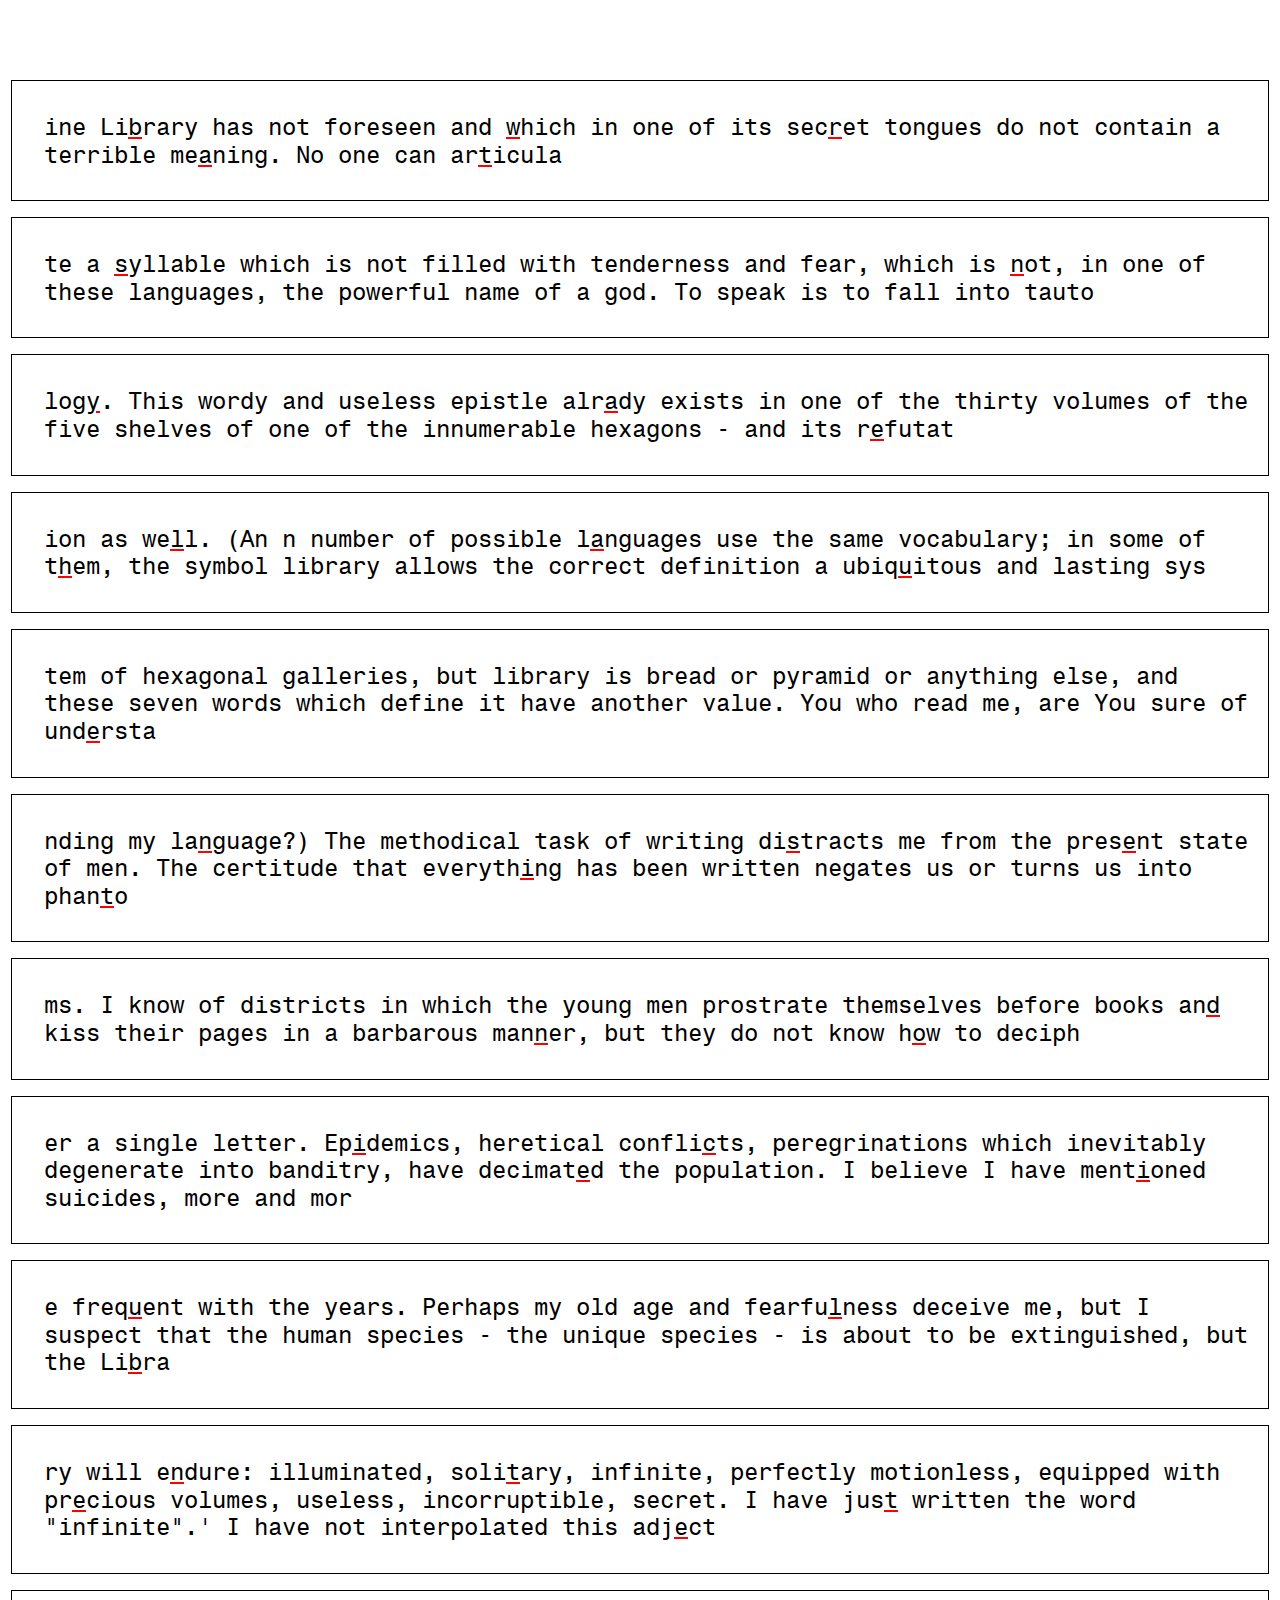
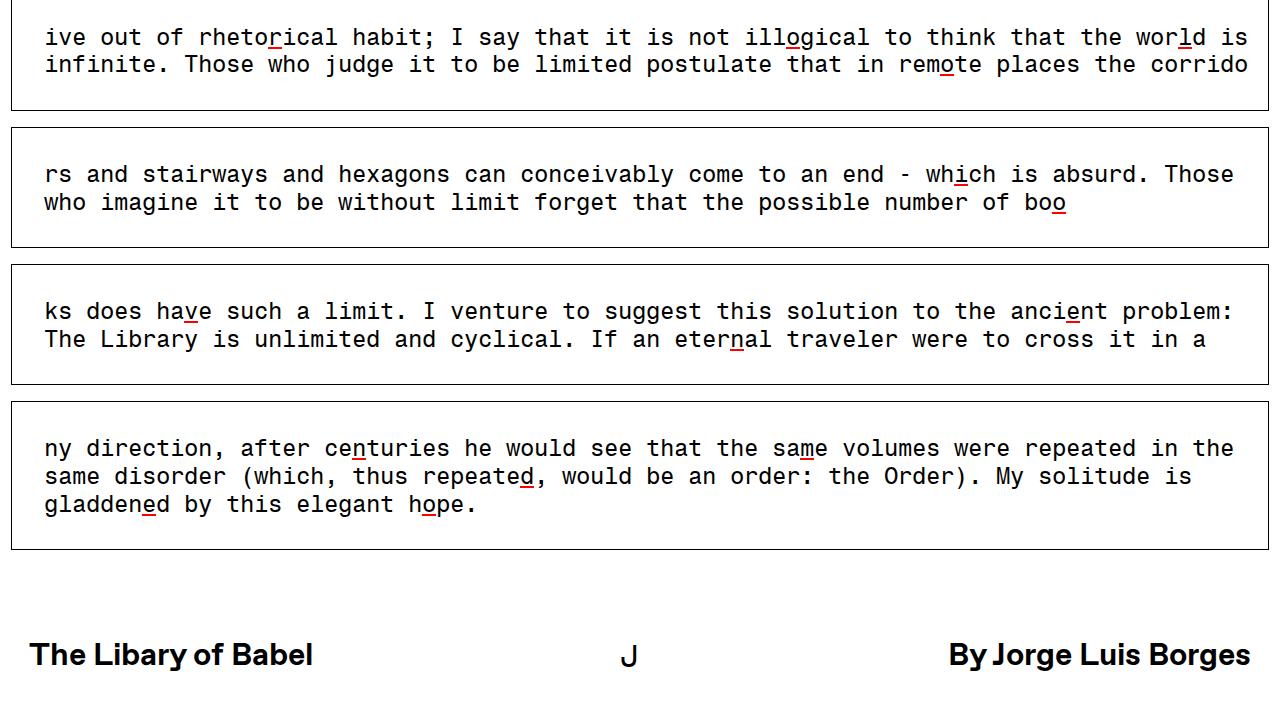
==== commit d10e8ddc: "draft" ====
--- a/index10.html
+++ b/index10.html
@@ -9,43 +9,43 @@
 <body class="body">
 	<div class="container">
 
-		<a href="index3.html"><div class="box ten pgten1 mainanimation1pg10"><p> ine Library has not foreseen and which in one of its secret tongues do not contain a terrible meaning. No one can articula</p> </div></a>
+		<a href="index3.html"><div class="box ten pgten1 mainanimation1pg10"><p> ine Li<span class="redul">b</span>rary has not foreseen and <span class="redul">w</span>hich in one of its sec<span class="redul">r</span>et tongues do not contain a terrible me<span class="redul">a</span>ning. No one can ar<span class="redul">t</span>icula</p> </div></a>
 
-		<a href="index8.html"><div class="box ten pgten2 mainanimation2pg10"><p> te a syllable which is not filled with tenderness and fear, which is not, in one of these languages, the powerful name of a god. To speak is to fall into tauto</p> </div></a>
+		<a href="index8.html"><div class="box ten pgten2 mainanimation2pg10"><p> te a <span class="redul">s</span>yllable which is not filled with tenderness and fear, which is <span class="redul">n</span>ot, in one of these languages, the powerful name of a god. To speak is to fall into tauto</p> </div></a>
 
-		<a href="index4.html"><div class="box ten pgten3 mainanimation1pg10"><p> logy. This wordy and useless epistle already exists in one of the thirty volumes of the five shelves of one of the innumerable hexagons - and its refutat</p> </div></a>
+		<a href="index4.html"><div class="box ten pgten3 mainanimation1pg10"><p> log<span class="redul">y</span>. This wordy and useless epistle alr<span class="redul">a</span>dy exists in one of the thirty volumes of the five shelves of one of the innumerable hexagons - and its r<span class="redul">e</span>futat</p> </div></a>
 
-		<a href="index2.html"><div class="box ten pgten4 mainanimation2pg10"><p> ion as well. (An n number of possible languages use the same vocabulary; in some of them, the symbol library allows the correct definition a ubiquitous and lasting sys
+		<a href="index2.html"><div class="box ten pgten4 mainanimation2pg10"><p> ion as we<span class="redul">l</span>l. (An n number of possible l<span class="redul">a</span>nguages use the same vocabulary; in some of t<span class="redul">h</span>em, the symbol library allows the correct definition a ubiq<span class="redul">u</span>itous and lasting sys
 </p> </div></a>
 
-		<a href="index.html"><div class="box ten pgten5 mainanimation1pg10"><p> tem of hexagonal galleries, but library is bread or pyramid or anything else, and these seven words which define it have another value. You who read me, are You sure of understa</p> </div></a>
+		<a href="index.html"><div class="box ten pgten5 mainanimation1pg10"><p> tem of hexagonal <span class="redul">g</span>alleries, but library is bread or pyramid or anything else, and these seven words which define it have another value. You who read me, are You sure of und<span class="redul">e</span>rsta</p> </div></a>
 
-		<a href="index9.html"><div class="box ten pgten6 mainanimation2pg10"><p> nding my language?) The methodical task of writing distracts me from the present state of men. The certitude that everything has been written negates us or turns us into phanto
+		<a href="index9.html"><div class="box ten pgten6 mainanimation2pg10"><p> nding my la<span class="redul">n</span>guage?) The methodical task of writing di<span class="redul">s</span>tracts me from the pres<span class="redul">e</span>nt state of men. The certitude that everyth<span class="redul">i</span>ng has been written negates us or turns us into phan<span class="redul">t</span>o
 </p> </div></a>
 
-		<a href="index2.html"><div class="box ten pgten7 mainanimation1pg10"><p> ms. I know of districts in which the young men prostrate themselves before books and kiss their pages in a barbarous manner, but they do not know how to deciph
+		<a href="index2.html"><div class="box ten pgten7 mainanimation1pg10"><p> ms. I know of districts in which the young men prostrate themselves before books an<span class="redul">d</span> kiss their pages in a barbarous man<span class="redul">n</span>er, but they do not know h<span class="redul">o</span>w to deciph
  </p> </div></a>
 
-        <a href="index7.html"><div class="box ten pgten8 mainanimation2pg10"> <p> er a single letter. Epidemics, heretical conflicts, peregrinations which inevitably degenerate into banditry, have decimated the population. I believe I have mentioned suicides, more and mor
+        <a href="index7.html"><div class="box ten pgten8 mainanimation2pg10"> <p> er a single letter. Ep<span class="redul">i</span>demics, heretical confli<span class="redul">c</span>ts, peregrinations which inevitably degenerate into banditry, have decimat<span class="redul">e</span>d the population. I believe I have ment<span class="redul">i</span>oned suicides, more and mor
          
         </p> </div></a>
 
-		<a href="index6.html"><div class="box ten pgten9 mainanimation1pg10"><p> e frequent with the years. Perhaps my old age and fearfulness deceive me, but I suspect that the human species - the unique species - is about to be extinguished, but the Libra</p> </div></a>
+		<a href="index6.html"><div class="box ten pgten9 mainanimation1pg10"><p> e freq<span class="redul">u</span>ent with the years. Perhaps my old age and fearfu<span class="redul">l</span>ness deceive me, but I suspect that the human species - the unique species - is about to be extinguished, but the Li<span class="redul">b</span>ra</p> </div></a>
 
-		 <a href="index3.html"><div class="box ten pgten10 mainanimation2pg10"><p> ry will endure: illuminated, solitary, infinite, perfectly motionless, equipped with precious volumes, useless, incorruptible, secret. I have just written the word "infinite".' I have not interpolated this adject
+		 <a href="index3.html"><div class="box ten pgten10 mainanimation2pg10"><p> ry will e<span class="redul">n</span>dure: illuminated, soli<span class="redul">t</span>ary, infinite, perfectly motionless, equipped with pr<span class="redul">e</span>cious volumes, useless, incorruptible, secret. I have jus<span class="redul">t</span> written the word "infinite".' I have not interpolated this adj<span class="redul">e</span>ct
 
 </p> </div></a>
 
-         <a href="index2.html"><div class="box ten pgten11 mainanimation1pg10"> <p> ive out of rhetorical habit; I say that it is not illogical to think that the world is infinite. Those who judge it to be limited postulate that in remote places the corrido
+         <a href="index2.html"><div class="box ten pgten11 mainanimation1pg10"> <p> ive out of rheto<span class="redul">r</span>ical habit; I say that it is not ill<span class="redul">o</span>gical to think that the wor<span class="redul">l</span>d is infinite. Those who judge it to be limited postulate that in rem<span class="redul">o</span>te places the corrido
 
          </p> </div> </a>
          
-         <a href="index8.html"><div class="box ten pgten12 mainanimation2pg10"><p>rs and stairways and hexagons can conceivably come to an end - which is absurd. Those who imagine it to be without limit forget that the possible number of boo</p> </div></a>
+         <a href="index8.html"><div class="box ten pgten12 mainanimation2pg10"><p>rs and stairways and hexagons can conceivably come to an end - wh<span class="redul">i</span>ch is absurd. Those who imagine it to be without limit forget that the possible number of bo<span class="redul">o</span></p> </div></a>
 
-         <a href="index.html"><div class="box ten pgten13 mainanimation1pg10"><p>ks does have such a limit. I venture to suggest this solution to the ancient problem: The Library is unlimited and cyclical. If an eternal traveler were to cross it in a
+         <a href="index.html"><div class="box ten pgten13 mainanimation1pg10"><p>ks does ha<span class="redul">v</span>e such a limit. I venture to suggest this solution to the anci<span class="redul">e</span>nt problem: The Library is unlimited and cyclical. If an eter<span class="redul">n</span>al traveler were to cross it in a
          </p> </div></a>
        
-         <a href="index4.html"><div class="box ten pgten14 mainanimation2pg10"><p> ny direction, after centuries he would see that the same volumes were repeated in the same disorder (which, thus repeated, would be an order: the Order). My solitude is gladdened by this elegant hope.
+         <a href="index4.html"><div class="box ten pgten14 mainanimation2pg10"><p> ny direction, after ce<span class="redul">n</span>turies he would see that the sa<span class="redul">m</span>e volumes were repeated in the same disorder (which, thus repeate<span class="redul">d</span>, would be an order: the Order). My solitude is gladden<span class="redul">e</span>d by this elegant h<span class="redul">o</span>pe.
 
 
          </p> </div></a>
--- a/style.css
+++ b/style.css
@@ -23,6 +23,12 @@
  a{
      text-decoration: none;
 }
+
+.redul{
+    text-decoration: underline red;
+
+}
+
  .container{
      margin-top: 5rem;
 }
@@ -558,7 +564,7 @@
      background-color: yellow;
 }
  .three:hover{
-     background-color: #39FF14;
+     background-color: #41ff52;
 }
  .four:hover{
      background-color: #bc13fe;
@@ -613,7 +619,8 @@
  @media screen and (max-width: 755px) {
      .box{
          padding: .5rem;
-         padding-left:.5rem;
+         padding-left:.6rem;
+         width: 90%;
     }
 
     .mainfooter{
@@ -643,8 +650,6 @@
          font-size: 1rem;
          height: 10rem;
          width: 90%;
-         padding: .5rem;
-         padding-left:.5rem;
     }
 
     .mainfooter{
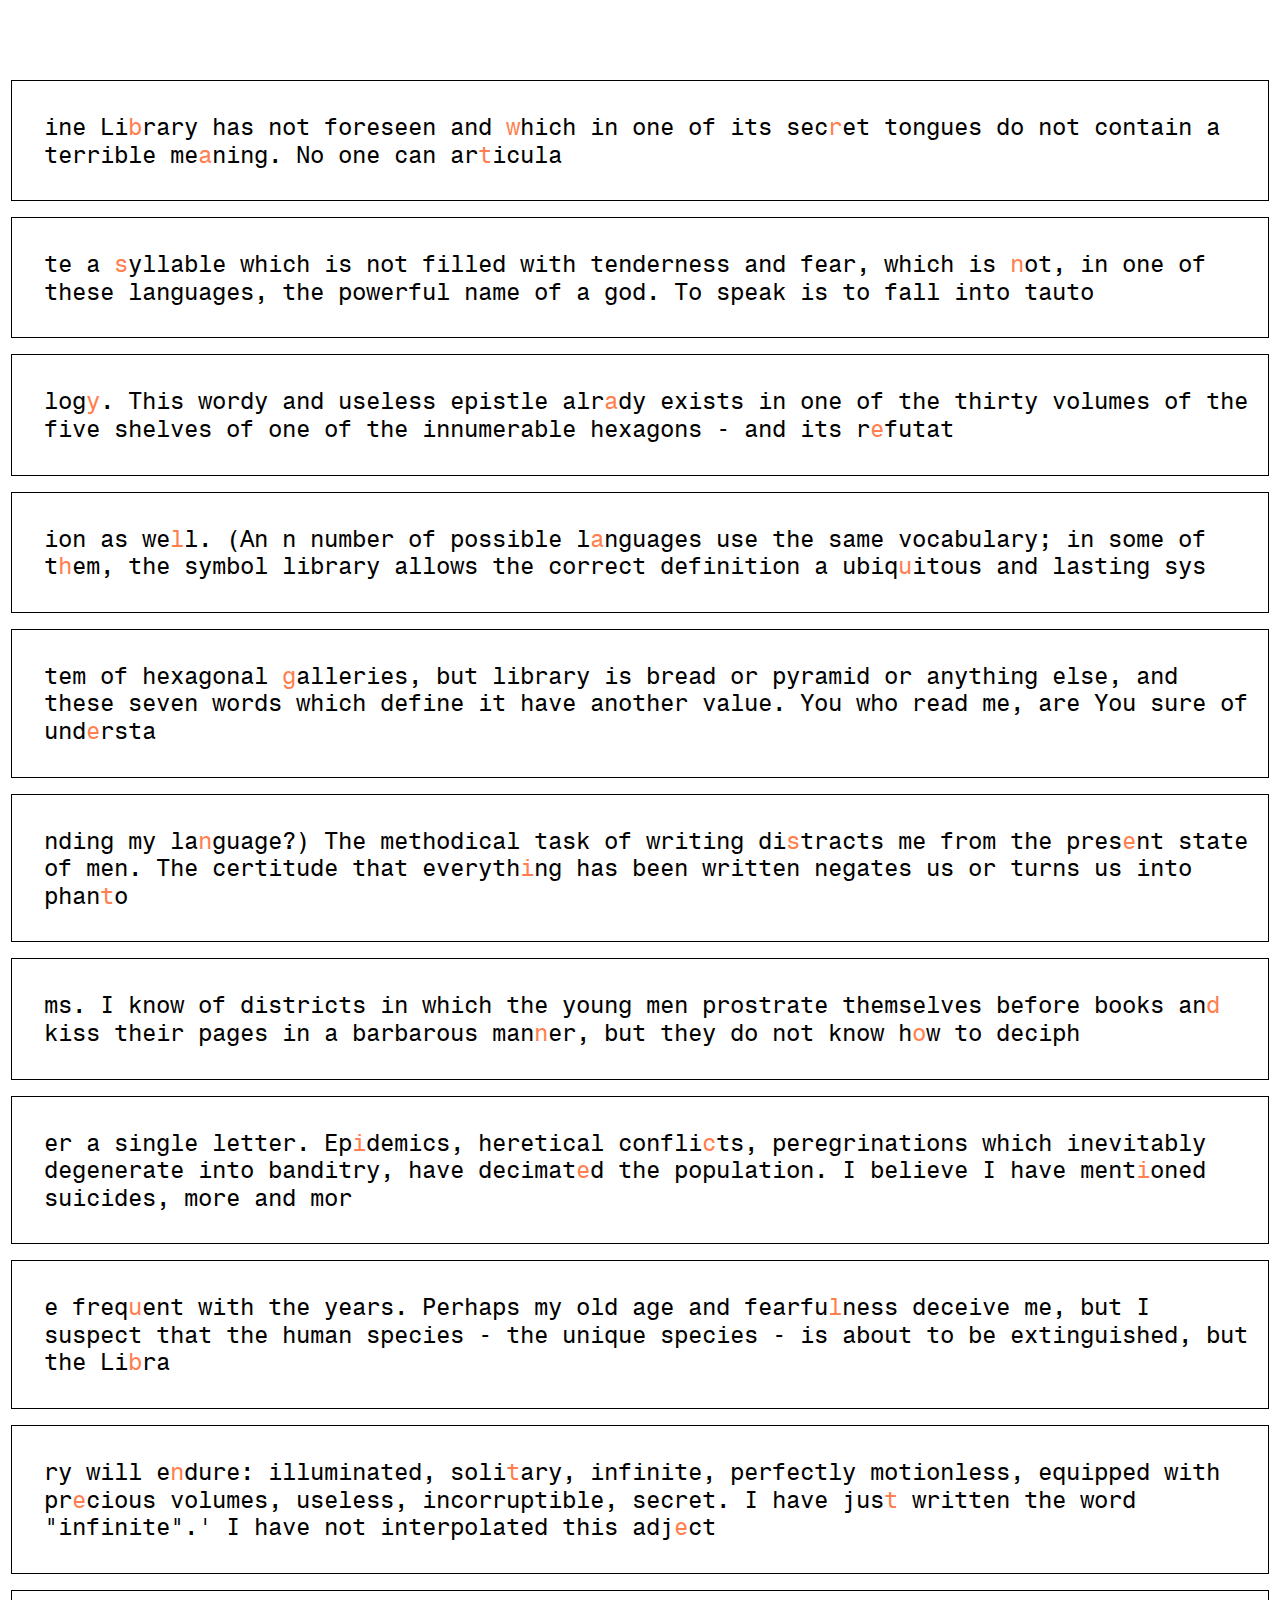
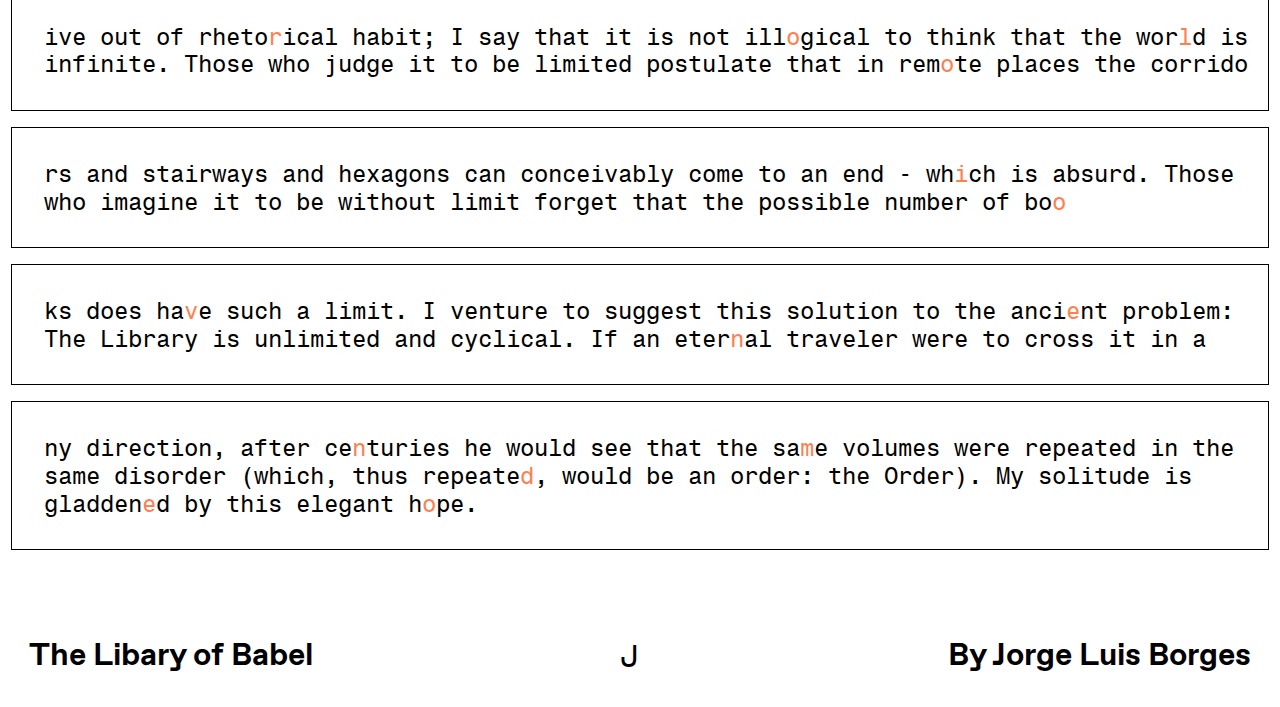
==== commit 9e7a2da7: "final" ====
--- a/index10.html
+++ b/index10.html
@@ -1,60 +1,100 @@
 <!DOCTYPE html>
 <html>
-<head>
-	<title>The Libary of Babel</title>
-	<link rel="stylesheet" type="text/css" href="normalize.css">
-	<link rel="stylesheet" type="text/css" href="style.css">
-	<meta name="viewport" content="width=device-width, initial-scale=1">
-</head>
-<body class="body">
-	<div class="container">
-
-		<a href="index3.html"><div class="box ten pgten1 mainanimation1pg10"><p> ine Li<span class="redul">b</span>rary has not foreseen and <span class="redul">w</span>hich in one of its sec<span class="redul">r</span>et tongues do not contain a terrible me<span class="redul">a</span>ning. No one can ar<span class="redul">t</span>icula</p> </div></a>
-
-		<a href="index8.html"><div class="box ten pgten2 mainanimation2pg10"><p> te a <span class="redul">s</span>yllable which is not filled with tenderness and fear, which is <span class="redul">n</span>ot, in one of these languages, the powerful name of a god. To speak is to fall into tauto</p> </div></a>
-
-		<a href="index4.html"><div class="box ten pgten3 mainanimation1pg10"><p> log<span class="redul">y</span>. This wordy and useless epistle alr<span class="redul">a</span>dy exists in one of the thirty volumes of the five shelves of one of the innumerable hexagons - and its r<span class="redul">e</span>futat</p> </div></a>
-
-		<a href="index2.html"><div class="box ten pgten4 mainanimation2pg10"><p> ion as we<span class="redul">l</span>l. (An n number of possible l<span class="redul">a</span>nguages use the same vocabulary; in some of t<span class="redul">h</span>em, the symbol library allows the correct definition a ubiq<span class="redul">u</span>itous and lasting sys
-</p> </div></a>
-
-		<a href="index.html"><div class="box ten pgten5 mainanimation1pg10"><p> tem of hexagonal <span class="redul">g</span>alleries, but library is bread or pyramid or anything else, and these seven words which define it have another value. You who read me, are You sure of und<span class="redul">e</span>rsta</p> </div></a>
-
-		<a href="index9.html"><div class="box ten pgten6 mainanimation2pg10"><p> nding my la<span class="redul">n</span>guage?) The methodical task of writing di<span class="redul">s</span>tracts me from the pres<span class="redul">e</span>nt state of men. The certitude that everyth<span class="redul">i</span>ng has been written negates us or turns us into phan<span class="redul">t</span>o
-</p> </div></a>
-
-		<a href="index2.html"><div class="box ten pgten7 mainanimation1pg10"><p> ms. I know of districts in which the young men prostrate themselves before books an<span class="redul">d</span> kiss their pages in a barbarous man<span class="redul">n</span>er, but they do not know h<span class="redul">o</span>w to deciph
- </p> </div></a>
-
-        <a href="index7.html"><div class="box ten pgten8 mainanimation2pg10"> <p> er a single letter. Ep<span class="redul">i</span>demics, heretical confli<span class="redul">c</span>ts, peregrinations which inevitably degenerate into banditry, have decimat<span class="redul">e</span>d the population. I believe I have ment<span class="redul">i</span>oned suicides, more and mor
-         
-        </p> </div></a>
-
-		<a href="index6.html"><div class="box ten pgten9 mainanimation1pg10"><p> e freq<span class="redul">u</span>ent with the years. Perhaps my old age and fearfu<span class="redul">l</span>ness deceive me, but I suspect that the human species - the unique species - is about to be extinguished, but the Li<span class="redul">b</span>ra</p> </div></a>
-
-		 <a href="index3.html"><div class="box ten pgten10 mainanimation2pg10"><p> ry will e<span class="redul">n</span>dure: illuminated, soli<span class="redul">t</span>ary, infinite, perfectly motionless, equipped with pr<span class="redul">e</span>cious volumes, useless, incorruptible, secret. I have jus<span class="redul">t</span> written the word "infinite".' I have not interpolated this adj<span class="redul">e</span>ct
-
-</p> </div></a>
-
-         <a href="index2.html"><div class="box ten pgten11 mainanimation1pg10"> <p> ive out of rheto<span class="redul">r</span>ical habit; I say that it is not ill<span class="redul">o</span>gical to think that the wor<span class="redul">l</span>d is infinite. Those who judge it to be limited postulate that in rem<span class="redul">o</span>te places the corrido
-
-         </p> </div> </a>
-         
-         <a href="index8.html"><div class="box ten pgten12 mainanimation2pg10"><p>rs and stairways and hexagons can conceivably come to an end - wh<span class="redul">i</span>ch is absurd. Those who imagine it to be without limit forget that the possible number of bo<span class="redul">o</span></p> </div></a>
-
-         <a href="index.html"><div class="box ten pgten13 mainanimation1pg10"><p>ks does ha<span class="redul">v</span>e such a limit. I venture to suggest this solution to the anci<span class="redul">e</span>nt problem: The Library is unlimited and cyclical. If an eter<span class="redul">n</span>al traveler were to cross it in a
-         </p> </div></a>
-       
-         <a href="index4.html"><div class="box ten pgten14 mainanimation2pg10"><p> ny direction, after ce<span class="redul">n</span>turies he would see that the sa<span class="redul">m</span>e volumes were repeated in the same disorder (which, thus repeate<span class="redul">d</span>, would be an order: the Order). My solitude is gladden<span class="redul">e</span>d by this elegant h<span class="redul">o</span>pe.
-
-
-         </p> </div></a>
-	</div>
-
-<div class="mainfooter footer3">
-	<div><p>The Libary of Babel</p></div>
-	<div class="abc"><p>J</p></div>
-	<div> <p>By Jorge Luis Borges</p></div>
-</div>
-</body>
+   <head>
+      <title>The Libary of Babel</title>
+      <link rel="stylesheet" type="text/css" href="normalize.css">
+      <link rel="stylesheet" type="text/css" href="style.css">
+      <meta name="viewport" content="width=device-width, initial-scale=1">
+   </head>
+   <body class="body">
+      <div class="container">
+         <a href="index3.html">
+            <div class="box ten pgten1 mainanimation1pg10">
+               <p> ine Li<span class="red">b</span>rary has not foreseen and <span class="red">w</span>hich in one of its sec<span class="red">r</span>et tongues do not contain a terrible me<span class="red">a</span>ning. No one can ar<span class="red">t</span>icula</p>
+            </div>
+         </a>
+         <a href="index8.html">
+            <div class="box ten pgten2 mainanimation2pg10">
+               <p> te a <span class="red">s</span>yllable which is not filled with tenderness and fear, which is <span class="red">n</span>ot, in one of these languages, the powerful name of a god. To speak is to fall into tauto</p>
+            </div>
+         </a>
+         <a href="index4.html">
+            <div class="box ten pgten3 mainanimation1pg10">
+               <p> log<span class="red">y</span>. This wordy and useless epistle alr<span class="red">a</span>dy exists in one of the thirty volumes of the five shelves of one of the innumerable hexagons - and its r<span class="red">e</span>futat</p>
+            </div>
+         </a>
+         <a href="index2.html">
+            <div class="box ten pgten4 mainanimation2pg10">
+               <p> ion as we<span class="red">l</span>l. (An n number of possible l<span class="red">a</span>nguages use the same vocabulary; in some of t<span class="red">h</span>em, the symbol library allows the correct definition a ubiq<span class="red">u</span>itous and lasting sys</p>
+            </div>
+         </a>
+         <a href="index.html">
+            <div class="box ten pgten5 mainanimation1pg10">
+               <p> tem of hexagonal <span class="red">g</span>alleries, but library is bread or pyramid or anything else, and these seven words which define it have another value. You who read me, are You sure of und<span class="red">e</span>rsta</p>
+            </div>
+         </a>
+         <a href="index9.html">
+            <div class="box ten pgten6 mainanimation2pg10">
+               <p> nding my la<span class="red">n</span>guage?) The methodical task of writing di<span class="red">s</span>tracts me from the pres<span class="red">e</span>nt state of men. The certitude that everyth<span class="red">i</span>ng has been written negates us or turns us into phan<span class="red">t</span>o</p>
+            </div>
+         </a>
+         <a href="index2.html">
+            <div class="box ten pgten7 mainanimation1pg10">
+               <p> ms. I know of districts in which the young men prostrate themselves before books an<span class="red">d</span> kiss their pages in a barbarous man<span class="red">n</span>er, but they do not know h<span class="red">o</span>w to deciph
+               </p>
+            </div>
+         </a>
+         <a href="index7.html">
+            <div class="box ten pgten8 mainanimation2pg10">
+               <p> er a single letter. Ep<span class="red">i</span>demics, heretical confli<span class="red">c</span>ts, peregrinations which inevitably degenerate into banditry, have decimat<span class="red">e</span>d the population. I believe I have ment<span class="red">i</span>oned suicides, more and mor
+               </p>
+            </div>
+         </a>
+         <a href="index6.html">
+            <div class="box ten pgten9 mainanimation1pg10">
+               <p> e freq<span class="red">u</span>ent with the years. Perhaps my old age and fearfu<span class="red">l</span>ness deceive me, but I suspect that the human species - the unique species - is about to be extinguished, but the Li<span class="red">b</span>ra</p>
+            </div>
+         </a>
+         <a href="index3.html">
+            <div class="box ten pgten10 mainanimation2pg10">
+               <p> ry will e<span class="red">n</span>dure: illuminated, soli<span class="red">t</span>ary, infinite, perfectly motionless, equipped with pr<span class="red">e</span>cious volumes, useless, incorruptible, secret. I have jus<span class="red">t</span> written the word "infinite".' I have not interpolated this adj<span class="red">e</span>ct
+               </p>
+            </div>
+         </a>
+         <a href="index2.html">
+            <div class="box ten pgten11 mainanimation1pg10">
+               <p> ive out of rheto<span class="red">r</span>ical habit; I say that it is not ill<span class="red">o</span>gical to think that the wor<span class="red">l</span>d is infinite. Those who judge it to be limited postulate that in rem<span class="red">o</span>te places the corrido
+               </p>
+            </div>
+         </a>
+         <a href="index8.html">
+            <div class="box ten pgten12 mainanimation2pg10">
+               <p>rs and stairways and hexagons can conceivably come to an end - wh<span class="red">i</span>ch is absurd. Those who imagine it to be without limit forget that the possible number of bo<span class="red">o</span></p>
+            </div>
+         </a>
+         <a href="index.html">
+            <div class="box ten pgten13 mainanimation1pg10">
+               <p>ks does ha<span class="red">v</span>e such a limit. I venture to suggest this solution to the anci<span class="red">e</span>nt problem: The Library is unlimited and cyclical. If an eter<span class="red">n</span>al traveler were to cross it in a
+               </p>
+            </div>
+         </a>
+         <a href="index4.html">
+            <div class="box ten pgten14 mainanimation2pg10">
+               <p> ny direction, after ce<span class="red">n</span>turies he would see that the sa<span class="red">m</span>e volumes were repeated in the same disorder (which, thus repeate<span class="red">d</span>, would be an order: the Order). My solitude is gladden<span class="red">e</span>d by this elegant h<span class="red">o</span>pe.
+               </p>
+            </div>
+         </a>
+      </div>
+      <div class="mainfooter footer3">
+         <div>
+            <p>The Libary of Babel</p>
+         </div>
+         <div class="abc">
+            <p>J</p>
+         </div>
+         <div>
+            <p>By Jorge Luis Borges</p>
+         </div>
+      </div>
+   </body>
 </html>--- a/style.css
+++ b/style.css
@@ -1,693 +1,796 @@
 @font-face {
-     font-family: "Monospace 821";
-     src: url("Bitstream - Monospac821 BT Roman.woff") format("woff");
-}
- @font-face {
-     font-family: "Favorit";
-     src: url("ABCFavorit-Bold-Trial.woff") format("woff");
-}
- body{
-     overflow-x: hidden;
-}
- .box{
-     width: 95%;
-     border: solid 1px black;
-     margin: auto;
-     margin-top: 1rem;
-     font-family: "Monospace 821";
-     color: black;
-     font-size: 1.5rem;
-     padding: .5rem;
-     padding-left: 2rem;
-}
- a{
-     text-decoration: none;
-}
-
-.redul{
-    text-decoration: underline red;
-
-}
-
- .container{
-     margin-top: 5rem;
-}
- .containerpg1{
-     margin-top: none;
-     overflow-y: hidden;
-}
-
-.mainfooter{
-     font-family: "Favorit";
-     display: flex;
-     flex-direction: row; 
-      margin-left: 2.3%;
-     margin-right: 2.3%;
-     justify-content: space-between;
+    font-family: "Monospace 821";
+    src: url("Bitstream - Monospac821 BT Roman.woff") format("woff");
+}
+
+@font-face {
+    font-family: "Favorit";
+    src: url("ABCFavorit-Bold-Trial.woff") format("woff");
+}
+
+body {
+    overflow-x: hidden;
+}
+
+.box {
+    width: 95%;
+    border: solid 1px black;
+    margin: auto;
+    margin-top: 1rem;
+    font-family: "Monospace 821";
+    color: black;
+    font-size: 1.5rem;
+    padding: .5rem;
+    padding-left: 2rem;
+}
+
+a {
+    text-decoration: none;
+}
+
+.red {
+    color: #ff7f50;
+}
+
+.container {
+    margin-top: 5rem;
+}
+
+.containerpg1 {
+    margin-top: none;
+    overflow-y: hidden;
+}
+
+.mainfooter {
+    font-family: "Favorit";
+    display: flex;
+    flex-direction: row;
+    margin-left: 2.3%;
+    margin-right: 2.3%;
+    justify-content: space-between;
     font-size: 2rem;
 }
 
- .footer1{
-     margin-top: 12rem;
-}
- .footer2{
-     margin-top: 3.5rem;
-}
- .footer3{
-     margin-top: 3.5rem;
-}
- .footermargin{
-     margin-top: 16rem;
-}
- .abc{
-     font-family: "Monospace 821";
-}
- .mainanimationpg1{
-     animation: pgone 15s infinite;
-     position: relative;
-     animation-timing-function: linear;
-}
- @keyframes pgone{
-     0%{
-         bottom: 65rem;
-    }
-     100%{
-         bottom: -100rem;
-    }
-}
-
-.mainanimation1pg2{
-     animation: pgtwo1 15s infinite linear;
-     position: relative;
-  
-}
-.mainanimation2pg2{
-     animation: pgtwo2 15s infinite linear;
-     position: relative;
-}
-
- .pgtwo1{
+.footer1 {
+    margin-top: 12rem;
+}
+
+.footer2 {
+    margin-top: 3.5rem;
+}
+
+.footer3 {
+    margin-top: 3.5rem;
+}
+
+.footermargin {
+    margin-top: 16rem;
+}
+
+.abc {
+    font-family: "Monospace 821";
+}
+
+.mainanimationpg1 {
+    animation: pgone 15s infinite;
+    position: relative;
+    animation-timing-function: linear;
+}
+
+@keyframes pgone {
+    0% {
+        bottom: 65rem;
+    }
+    100% {
+        bottom: -100rem;
+    }
+}
+
+.mainanimation1pg2 {
+    animation: pgtwo1 15s infinite linear;
+    position: relative;
+}
+
+.mainanimation2pg2 {
+    animation: pgtwo2 15s infinite linear;
+    position: relative;
+}
+
+.pgtwo1 {
     animation-duration: 15s;
 }
- .pgtwo2{
-     animation-duration: 13s;
-}
- .pgtwo3{
-     animation-duration: 11s;
-}
- .pgtwo4{
-  animation-duration: 16s;
-}
- .pgtwo5{
-   animation-duration: 12s;
-}
- .pgtwo6{
+
+.pgtwo2 {
+    animation-duration: 13s;
+}
+
+.pgtwo3 {
+    animation-duration: 11s;
+}
+
+.pgtwo4 {
+    animation-duration: 16s;
+}
+
+.pgtwo5 {
+    animation-duration: 12s;
+}
+
+.pgtwo6 {
     animation-duration: 15s;
 }
- @keyframes pgtwo1{
-     0%{
-         left: 100%;
-    }
-     100%{
-         left: -100% 
-    }
-}
- @keyframes pgtwo2{
-     0%{
-         right: 100%;
-    }
-     100%{
-         right: -100% 
-    }
-}
-
-.mainanimationpg3{
+
+@keyframes pgtwo1 {
+    0% {
+        left: 100%;
+    }
+    100% {
+        left: -100%
+    }
+}
+
+@keyframes pgtwo2 {
+    0% {
+        right: 100%;
+    }
+    100% {
+        right: -100%
+    }
+}
+
+.mainanimationpg3 {
     animation: pgthree 1s infinite linear;
     position: relative;
 }
 
- .pgthree1{
-     animation-duration: 1s;
-}
- .pgthree2{
-    animation-duration: 3s;
-}
- .pgthree3{
-   animation-duration: 2s;
-}
- .pgthree4{
-    animation-duration: 4s;
-}
- .pgthree5{
-   animation-duration: 2s;
-}
- .pgthree6{
+.pgthree1 {
     animation-duration: 1s;
 }
- .pgthree7{
+
+.pgthree2 {
+    animation-duration: 3s;
+}
+
+.pgthree3 {
+    animation-duration: 2s;
+}
+
+.pgthree4 {
+    animation-duration: 4s;
+}
+
+.pgthree5 {
+    animation-duration: 2s;
+}
+
+.pgthree6 {
+    animation-duration: 1s;
+}
+
+.pgthree7 {
     animation-duration: 6s;
 }
 
- @keyframes pgthree{
-     0%{
-         top: 0rem;
-    }
-     25%{
-         top: -4rem;
-    }
-     50%{
-         top: 0rem;
-    }
-     75%{
-         top: 4rem;
-    }
-     100%{
-         top: 0rem;
-    }
-}
-
-.mainanimationpg4{
+@keyframes pgthree {
+    0% {
+        top: 0rem;
+    }
+    25% {
+        top: -4rem;
+    }
+    50% {
+        top: 0rem;
+    }
+    75% {
+        top: 4rem;
+    }
+    100% {
+        top: 0rem;
+    }
+}
+
+.mainanimationpg4 {
     animation: pgfour 1s infinite;
 }
 
- .pgfour1{
+.pgfour1 {
     animation-duration: 1s;
 }
- .pgfour2{
-    animation-duration: 3s;
-}
- .pgfour3{
-     animation-duration: 2s;
-}
- .pgfour4{
-     animation-duration: 4s;
-}
- .pgfour5{
-     animation-duration: 1s;
-}
- .pgfour6{
-     animation-duration: 2s;
-}
- .pgfour7{
-     animation-duration: 4s;
-}
- .pgfour8{
-     animation-duration: 3s;
-}
- @keyframes pgfour{
-     0%{
-         opacity: 100% 
-    }
-     50%{
-         opacity: 0%;
-    }
-     100%{
-         opacity: 100%;
-    }
-}
-
-.mainanimation5{
-     animation: pgfive 2s infinite linear;
-     position: relative;
-}
-
- .pgfive1{
-     animation-duration: 2s;
-}
- .pgfive2{
-     animation-duration: 7s;
-}
- .pgfive3{
-     animation-duration: 2s;
-}
- .pgfive4{
+
+.pgfour2 {
+    animation-duration: 3s;
+}
+
+.pgfour3 {
+    animation-duration: 2s;
+}
+
+.pgfour4 {
+    animation-duration: 4s;
+}
+
+.pgfour5 {
+    animation-duration: 1s;
+}
+
+.pgfour6 {
+    animation-duration: 2s;
+}
+
+.pgfour7 {
+    animation-duration: 4s;
+}
+
+.pgfour8 {
+    animation-duration: 3s;
+}
+
+@keyframes pgfour {
+    0% {
+        opacity: 100%
+    }
+    50% {
+        opacity: 0%;
+    }
+    100% {
+        opacity: 100%;
+    }
+}
+
+.mainanimation5 {
+    animation: pgfive 2s infinite linear;
+    position: relative;
+}
+
+.pgfive1 {
+    animation-duration: 2s;
+}
+
+.pgfive2 {
+    animation-duration: 7s;
+}
+
+.pgfive3 {
+    animation-duration: 2s;
+}
+
+.pgfive4 {
     animation-duration: 5s;
 }
- .pgfive5{
-     animation-duration: 6s;
-}
- .pgfive6{
-   animation-duration: 2s;
-}
- .pgfive7{
-    animation-duration: 4s;
-}
- .pgfive8{
+
+.pgfive5 {
     animation-duration: 6s;
 }
- .pgfive9{
-     animation-duration: 3s;
-}
-
- @keyframes pgfive{
-     0%{
-         left: 0rem;
-    }
-     25%{
-         left: 10rem;
-    }
-     50%{
-         left:0rem;
-    }
-     75%{
-         left: -10rem;
-    }
-     100%{
-         left: 0rem;
-    }
-}
-
-.mainanimationpg6{
-   animation: pgsix 3s infinite linear;
-}
-
- .pgsix1{
-     animation-duration: 3s;
-}
- .pgsix2{
-    animation-duration: 2s;
-}
- .pgsix3{
-     animation-duration: 4s;
-}
- .pgsix4{
-   animation-duration: 6s;
-}
- .pgsix5{
-    animation-duration: 2s;
-}
- .pgsix6{
+
+.pgfive6 {
+    animation-duration: 2s;
+}
+
+.pgfive7 {
+    animation-duration: 4s;
+}
+
+.pgfive8 {
     animation-duration: 6s;
 }
- .pgsix7{
-     animation-duration: 3s;
-}
- .pgsix8{
-    animation-duration: 2s;
-}
- .pgsix9{
+
+.pgfive9 {
+    animation-duration: 3s;
+}
+
+@keyframes pgfive {
+    0% {
+        left: 0rem;
+    }
+    25% {
+        left: 10rem;
+    }
+    50% {
+        left: 0rem;
+    }
+    75% {
+        left: -10rem;
+    }
+    100% {
+        left: 0rem;
+    }
+}
+
+.mainanimationpg6 {
+    animation: pgsix 3s infinite linear;
+}
+
+.pgsix1 {
+    animation-duration: 3s;
+}
+
+.pgsix2 {
+    animation-duration: 2s;
+}
+
+.pgsix3 {
+    animation-duration: 4s;
+}
+
+.pgsix4 {
+    animation-duration: 6s;
+}
+
+.pgsix5 {
+    animation-duration: 2s;
+}
+
+.pgsix6 {
+    animation-duration: 6s;
+}
+
+.pgsix7 {
+    animation-duration: 3s;
+}
+
+.pgsix8 {
+    animation-duration: 2s;
+}
+
+.pgsix9 {
     animation-duration: 5s;
 }
- .pgsix10{
-     animation-duration: 2s;
-}
- @keyframes pgsix{
-     0%{
-         transform: rotateZ( 15deg);
-    }
-     50%{
-         transform: rotateZ(-15deg);
-    }
-     100%{
-         transform: rotateZ(15deg);
-    }
-}
-
-.mainanimationpg7{
+
+.pgsix10 {
+    animation-duration: 2s;
+}
+
+@keyframes pgsix {
+    0% {
+        transform: rotateZ( 15deg);
+    }
+    50% {
+        transform: rotateZ(-15deg);
+    }
+    100% {
+        transform: rotateZ(15deg);
+    }
+}
+
+.mainanimationpg7 {
     animation: pgseven 2s infinite ease;
 }
 
- .pgseven1{
-    animation-duration: 2s;
-}
- .pgseven2{
+.pgseven1 {
+    animation-duration: 2s;
+}
+
+.pgseven2 {
     animation-duration: 1s;
 }
- .pgseven3{
-   animation-duration: 4s;
-}
- .pgseven4{
-   animation-duration: 5s;
-}
- .pgseven5{
-     animation-duration: 3s;
-}
- .pgseven6{
-     animation-duration: 2s;
-}
- .pgseven7{
-     animation-duration: 6s;
-}
-
-.pgseven8{
-    animation-duration: 3s;
-}
- .pgseven9{
-     animation-duration: 1s;
-}
- .pgseven10{
-     animation-duration: 3s;
-}
- .pgseven11{
-    animation-duration: 2s;
-}
- @keyframes pgseven {
-     0% {
-         transform: scale(1,1) translateY(0);
-    }
-     10% {
-         transform: scale(1.1,.9) translateY(0);
-    }
-     30% {
-         transform: scale(.9,1.1) translateY(-100px);
-    }
-     50% {
-         transform: scale(1,1) translateY(0);
-    }
-     57% {
-         transform: scale(1,1) translateY(-7px);
-    }
-     64% {
-         transform: scale(1,1) translateY(0);
-    }
-     100% {
-         transform: scale(1,1) translateY(0);
-    }
-}
-
-.mainanimationpg8{
-      animation: pgeight 4s infinite linear;
-}
-
- .pgeight1{
-     animation-duration: 4s;
-}
- .pgeight2{
-     animation-duration: 7s;
-}
- .pgeight3{
-     animation-duration: 5s;
-}
- .pgeight4{
-     animation-duration: 3s;
-}
- .pgeight5{
-     animation-duration: 6s;
-}
- .pgeight6{
-     animation-duration: 4s;
-}
- .pgeight7{
-   animation-duration: 7s;
-}
- .pgeight8{
-     animation-duration: 4s;
-}
- .pgeight9{
-     animation-duration: 5s;
-}
- .pgeight10{
-     animation-duration: 3s;
-}
- .pgeight11{
-     animation-duration: 7s;
-}
- .pgeight12{
-     animation-duration: 4s;
-}
- @keyframes pgeight {
-     from {
-         transform: rotate(0deg) translateX(150px) rotate(0deg);
-    }
-     to {
-         transform: rotate(360deg) translateX(150px) rotate(-360deg);
-    }
-}
-
-.mainanimationpg9{
-     animation: pgnine 12s infinite linear;
-     position: relative;
-}
-
- .pgnine1{
+
+.pgseven3 {
+    animation-duration: 4s;
+}
+
+.pgseven4 {
+    animation-duration: 5s;
+}
+
+.pgseven5 {
+    animation-duration: 3s;
+}
+
+.pgseven6 {
+    animation-duration: 2s;
+}
+
+.pgseven7 {
+    animation-duration: 6s;
+}
+
+.pgseven8 {
+    animation-duration: 3s;
+}
+
+.pgseven9 {
+    animation-duration: 1s;
+}
+
+.pgseven10 {
+    animation-duration: 3s;
+}
+
+.pgseven11 {
+    animation-duration: 2s;
+}
+
+
+/*Where I found code https://css-tricks.com/making-css-animations-feel-natural/ */
+
+@keyframes pgseven {
+    0% {
+        transform: scale(1, 1) translateY(0);
+    }
+    10% {
+        transform: scale(1.1, .9) translateY(0);
+    }
+    30% {
+        transform: scale(.9, 1.1) translateY(-100px);
+    }
+    50% {
+        transform: scale(1, 1) translateY(0);
+    }
+    57% {
+        transform: scale(1, 1) translateY(-7px);
+    }
+    64% {
+        transform: scale(1, 1) translateY(0);
+    }
+    100% {
+        transform: scale(1, 1) translateY(0);
+    }
+}
+
+.mainanimationpg8 {
+    animation: pgeight 4s infinite linear;
+}
+
+.pgeight1 {
+    animation-duration: 4s;
+}
+
+.pgeight2 {
+    animation-duration: 7s;
+}
+
+.pgeight3 {
+    animation-duration: 5s;
+}
+
+.pgeight4 {
+    animation-duration: 3s;
+}
+
+.pgeight5 {
+    animation-duration: 6s;
+}
+
+.pgeight6 {
+    animation-duration: 4s;
+}
+
+.pgeight7 {
+    animation-duration: 7s;
+}
+
+.pgeight8 {
+    animation-duration: 4s;
+}
+
+.pgeight9 {
+    animation-duration: 5s;
+}
+
+.pgeight10 {
+    animation-duration: 3s;
+}
+
+.pgeight11 {
+    animation-duration: 7s;
+}
+
+.pgeight12 {
+    animation-duration: 4s;
+}
+
+
+/* Where I found code https://www.useragentman.com/blog/2013/03/03/animating-circular-paths-using-css3-transitions/ */
+
+@keyframes pgeight {
+    from {
+        transform: rotate(0deg) translateX(150px) rotate(0deg);
+    }
+    to {
+        transform: rotate(360deg) translateX(150px) rotate(-360deg);
+    }
+}
+
+.mainanimationpg9 {
+    animation: pgnine 12s infinite linear;
+    position: relative;
+}
+
+.pgnine1 {
     animation-duration: 12s;
 }
- .pgnine2{
-     animation-duration: 10s;
-}
- .pgnine3{
+
+.pgnine2 {
+    animation-duration: 10s;
+}
+
+.pgnine3 {
     animation-duration: 8s;
 }
- .pgnine4{
-     animation-duration: 15s;
-}
- .pgnine5{
+
+.pgnine4 {
+    animation-duration: 15s;
+}
+
+.pgnine5 {
     animation-duration: 13s;
 }
- .pgnine6{
+
+.pgnine6 {
     animation-duration: 9s;
 }
- .pgnine7{
-     animation-duration: 15s;
-}
- .pgnine8{
+
+.pgnine7 {
+    animation-duration: 15s;
+}
+
+.pgnine8 {
     animation-duration: 10s;
 }
- .pgnine9{
+
+.pgnine9 {
     animation-duration: 13s;
 }
- .pgnine10{
-     animation-duration: 16s;
-}
- .pgnine11{
-     animation-duration: 8s;
-}
- .pgnine12{
-     animation-duration: 16s;
-}
- .pgnine13{
-     animation-duration: 10s;
-}
-
- @keyframes pgnine{
-     0%{
-         transition: rotateY(0deg);
-    }
-     50%{
-         transform: rotateY(360deg);
-    }
-     100%{
-         transform: rotateY(0deg);
-    }
-}
-
-.mainanimation1pg10{
-     animation: pgten 9s infinite linear;
-     position: relative;   
-}
-
-.mainanimation2pg10{
-     animation: pgten2 9s infinite linear;
-     position: relative;   
-}
-
- .pgten1{
-     animation-duration: 9s;
-}
- .pgten2{
-     animation-duration: 12s;
-}
- .pgten3{
-     animation-duration: 10s;
-}
- .pgten4{
-     animation-duration: 14s;
-}
- .pgten5{
-     animation-duration: 9s;
-}
- .pgten6{
-     animation-duration: 8s;
-}
- .pgten7{
-     animation-duration: 12s;
-}
- .pgten8{
-     animation-duration: 14s;
-}
- .pgten9{
-     animation-duration: 13s;
-}
- .pgten10{
-     animation-duration: 16s;
-}
- .pgten11{
-     animation-duration: 9s;
-}
- .pgten12{
-     animation-duration: 8s;
-}
- .pgten13{
-     animation-duration: 15s;
-}
- .pgten14{
-     animation-duration: 12s;
-}
- @keyframes pgten{
-     0%{
-         transform: rotateZ( 15deg);
-         left: 0%;
-         opacity: 100% 
-    }
-     50%{
-         transform: rotateZ(-15deg);
-         left: 100%;
-         opacity:0%;
-    }
-     100%{
-         transform: rotateZ(15deg);
-         left: 0%;
-         opacity: 100%;
-    }
-}
- @keyframes pgten2{
-     0%{
-         transform: rotateZ( 15deg);
-         right: 0%;
-         opacity: 100% 
-    }
-     50%{
-         transform: rotateZ(-15deg);
-         right: 100%;
-         opacity:0%;
-    }
-     100%{
-         transform: rotateZ(15deg);
-         right: 0%;
-         opacity: 100%;
-    }
-}
- .one:hover{
-     background-color: red;
-}
- .two:hover{
-     background-color: yellow;
-}
- .three:hover{
-     background-color: #41ff52;
-}
- .four:hover{
-     background-color: #bc13fe;
-}
- .five:hover{
-     background-color: #011ffd;
-}
- .six:hover{
-     background-color: green;
-}
- .seven:hover{
-     background-color: #13ca91;
-}
- .eight:hover{
-     background-color: #f000ff;
-}
- .nine:hover{
-     background-color: #FF5F1F;
-}
- .ten:hover{
-     background-color: orange;
-}
- @media screen and (max-width: 1200px) {
-     
-     .mainfooter{
-         font-size: 2rem;
-         margin-left: 3%;
-     }
-
-
-     .footer1{
-         margin-top: 3rem;
-    }
-     .footer2{
-     
-         margin-top: 1rem;
-        
-    }
-     .footer3{
-         margin-top: 1rem;
-        
-        
-    }
-     .container{
-         margin-top: 6rem;
-    }
-     .containerpg1{
-         margin-top: none;
-         overflow-x: hidden;
-    }
-}
- @media screen and (max-width: 755px) {
-     .box{
-         padding: .5rem;
-         padding-left:.6rem;
-         width: 90%;
-    }
-
-    .mainfooter{
-    column-gap: 10%;
-    font-size: 1.7rem;
-    }
-
-     .footer2{
-         margin-top: 1rem;
-          margin-left: 3%;
-    }
-     .footer3{
-         margin-top: -4rem;
-         margin-left: 3%;
-    }
-
-     .containerpg1{
-         margin-top: none;
-         margin-bottom: -5rem;
-         position: static;
-         overflow-y: hidden;
-         overflow-x: hidden;
-    }
-}
- @media screen and (max-width: 376px) {
-     .box{
-         font-size: 1rem;
-         height: 10rem;
-         width: 90%;
-    }
-
-    .mainfooter{
+
+.pgnine10 {
+    animation-duration: 16s;
+}
+
+.pgnine11 {
+    animation-duration: 8s;
+}
+
+.pgnine12 {
+    animation-duration: 16s;
+}
+
+.pgnine13 {
+    animation-duration: 10s;
+}
+
+@keyframes pgnine {
+    0% {
+        transition: rotateY(0deg);
+    }
+    50% {
+        transform: rotateY(360deg);
+    }
+    100% {
+        transform: rotateY(0deg);
+    }
+}
+
+.mainanimation1pg10 {
+    animation: pgten 9s infinite linear;
+    position: relative;
+}
+
+.mainanimation2pg10 {
+    animation: pgten2 9s infinite linear;
+    position: relative;
+}
+
+.pgten1 {
+    animation-duration: 9s;
+}
+
+.pgten2 {
+    animation-duration: 12s;
+}
+
+.pgten3 {
+    animation-duration: 10s;
+}
+
+.pgten4 {
+    animation-duration: 14s;
+}
+
+.pgten5 {
+    animation-duration: 9s;
+}
+
+.pgten6 {
+    animation-duration: 8s;
+}
+
+.pgten7 {
+    animation-duration: 12s;
+}
+
+.pgten8 {
+    animation-duration: 14s;
+}
+
+.pgten9 {
+    animation-duration: 13s;
+}
+
+.pgten10 {
+    animation-duration: 16s;
+}
+
+.pgten11 {
+    animation-duration: 9s;
+}
+
+.pgten12 {
+    animation-duration: 8s;
+}
+
+.pgten13 {
+    animation-duration: 15s;
+}
+
+.pgten14 {
+    animation-duration: 12s;
+}
+
+@keyframes pgten {
+    0% {
+        transform: rotateZ( 15deg);
+        left: 0%;
+        opacity: 100%
+    }
+    50% {
+        transform: rotateZ(-15deg);
+        left: 100%;
+        opacity: 0%;
+    }
+    100% {
+        transform: rotateZ(15deg);
+        left: 0%;
+        opacity: 100%;
+    }
+}
+
+@keyframes pgten2 {
+    0% {
+        transform: rotateZ( 15deg);
+        right: 0%;
+        opacity: 100%
+    }
+    50% {
+        transform: rotateZ(-15deg);
+        right: 100%;
+        opacity: 0%;
+    }
+    100% {
+        transform: rotateZ(15deg);
+        right: 0%;
+        opacity: 100%;
+    }
+}
+
+.one:hover {
+    background-color: #ffdac5;
+}
+
+.two:hover {
+    background-color: #efff37;
+}
+
+.three:hover {
+    background-color: #b2ff50
+}
+
+.four:hover {
+    background-color: #33ff54;
+}
+
+.five:hover {
+    background-color: #a5ffbe;
+}
+
+.six:hover {
+    background-color: #00ffb2;
+}
+
+.seven:hover {
+    background-color: #00ffff;
+}
+
+.eight:hover {
+    background-color: #cccbff;
+}
+
+.nine:hover {
+    background-color: #d1d0d0;
+}
+
+.ten:hover {
+    background-color: #6c001a;
+}
+
+@media screen and (max-width: 1200px) {
+    .mainfooter {
+        font-size: 2rem;
+        margin-left: 3%;
+    }
+    .footer1 {
+        margin-top: 3rem;
+    }
+    .footer2 {
+        margin-top: 1rem;
+    }
+    .footer3 {
+        margin-top: 1rem;
+    }
+    .container {
+        margin-top: 6rem;
+    }
+    .containerpg1 {
+        margin-top: none;
+        overflow-x: hidden;
+    }
+}
+
+@media screen and (max-width: 755px) {
+    .box {
+        padding: .5rem;
+        padding-left: .6rem;
+        width: 90%;
+    }
+    .mainfooter {
+        column-gap: 10%;
+        font-size: 1.7rem;
+    }
+    .footer2 {
+        margin-top: 1rem;
+        margin-left: 3%;
+    }
+    .footer3 {
+        margin-top: -4rem;
+        margin-left: 3%;
+    }
+    .containerpg1 {
+        margin-top: none;
+        margin-bottom: -5rem;
+        position: static;
+        overflow-y: hidden;
+        overflow-x: hidden;
+    }
+}
+
+@media screen and (max-width: 376px) {
+    .box {
+        font-size: 1rem;
+        height: 10rem;
+        width: 90%;
+    }
+    .mainfooter {
         font-size: 1rem;
         column-gap: 19%;
     }
-
-
-     .footer1{
-         margin-top: .9rem;
-         margin-bottom: none;
-    }
-     .footer2{
-         margin-top: .9rem;
-        
-    }
-     .footer3{
-         margin-top: -5rem;
-    }
-     .containerpg1{
-         margin-top: none;
-         margin-bottom: -5rem;
-         position: static;
-         overflow-y: hidden;
-         overflow-x: hidden;
-    }
-     .container{
-         margin-top: 0rem;
-         margin-bottom: .9rem;
-         position: static;
-         overflow-y: hidden;
-         overflow-x: hidden;
-    }
-     p{
-         vertical-align: middle;
-    }
-     body{
-         overflow-x: hidden;
-    }
-}
-
+    .footer1 {
+        margin-top: .9rem;
+        margin-bottom: none;
+    }
+    .footer2 {
+        margin-top: .9rem;
+    }
+    .footer3 {
+        margin-top: -5rem;
+    }
+    .containerpg1 {
+        margin-top: none;
+        margin-bottom: -5rem;
+        position: static;
+        overflow-y: hidden;
+        overflow-x: hidden;
+    }
+    .container {
+        margin-top: 0rem;
+        margin-bottom: .9rem;
+        position: static;
+        overflow-y: hidden;
+        overflow-x: hidden;
+    }
+    p {
+        vertical-align: middle;
+    }
+    body {
+        overflow-x: hidden;
+    }
+}
+
